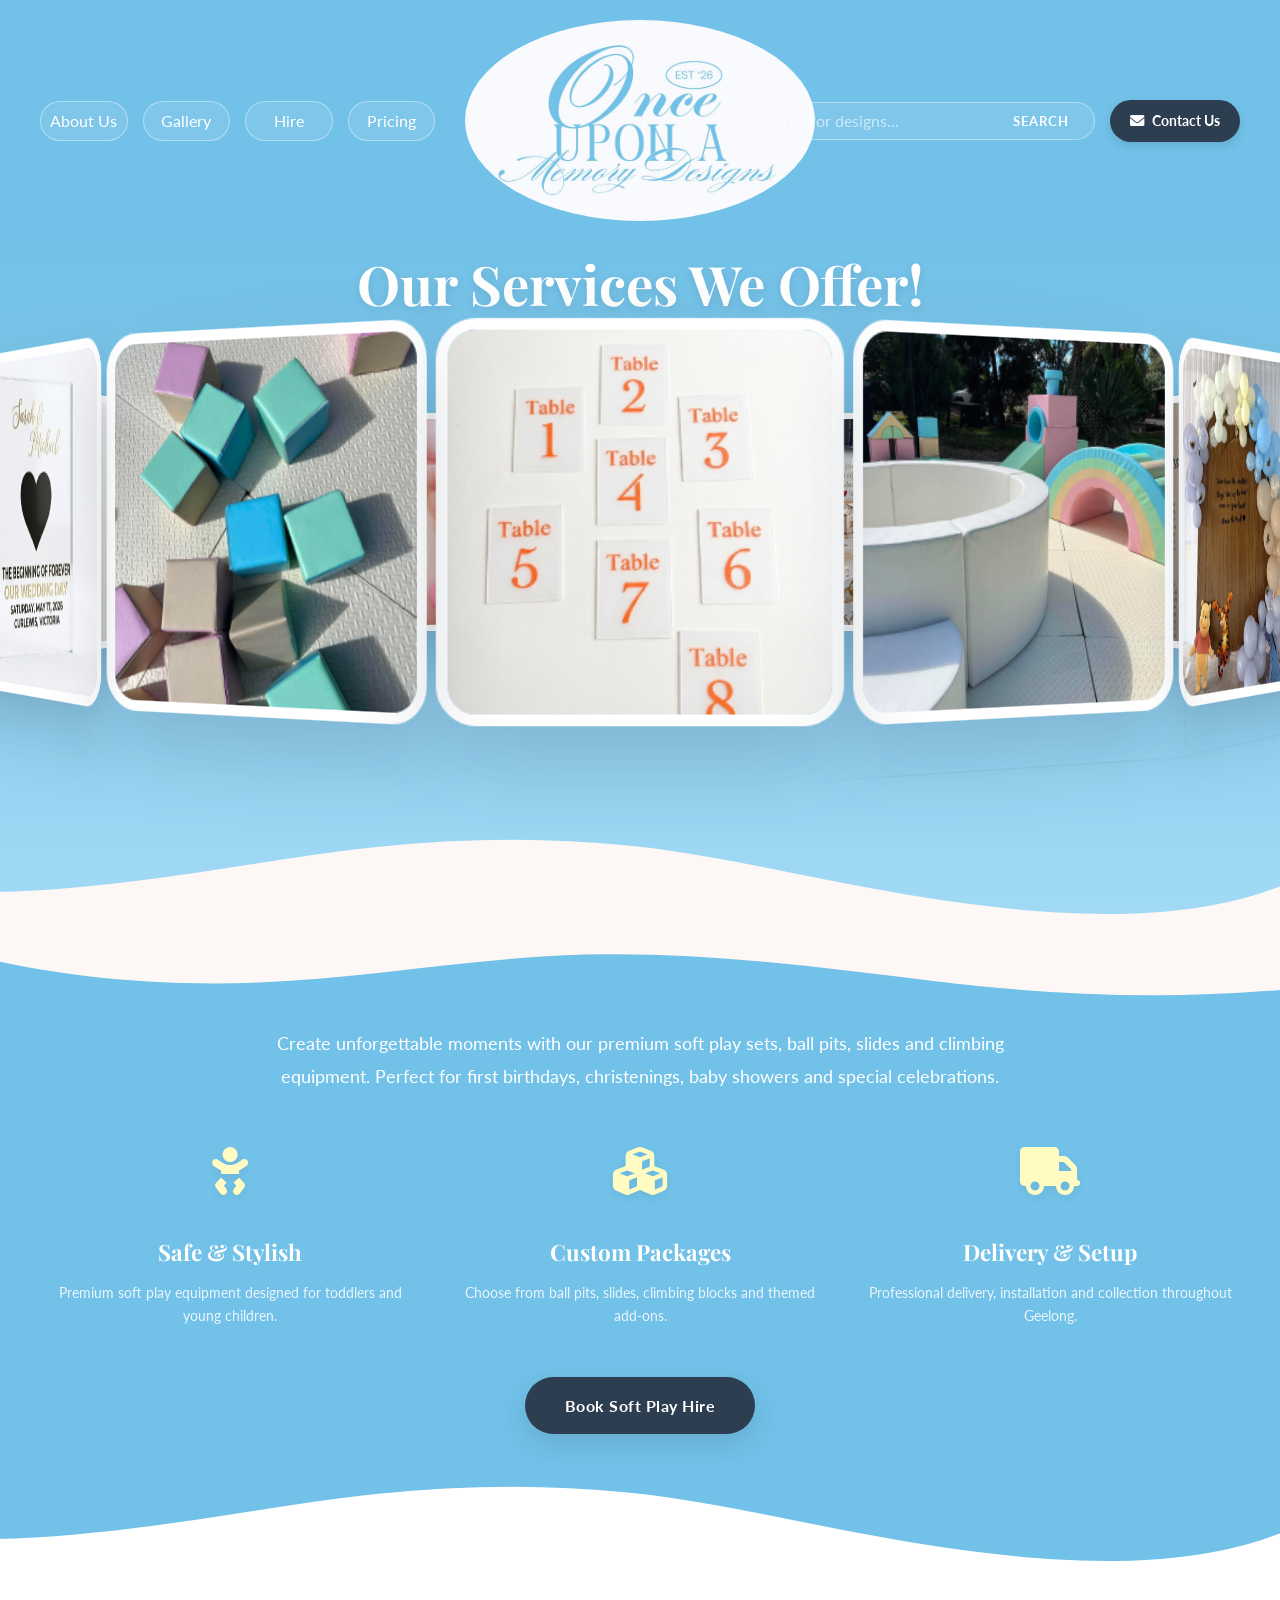
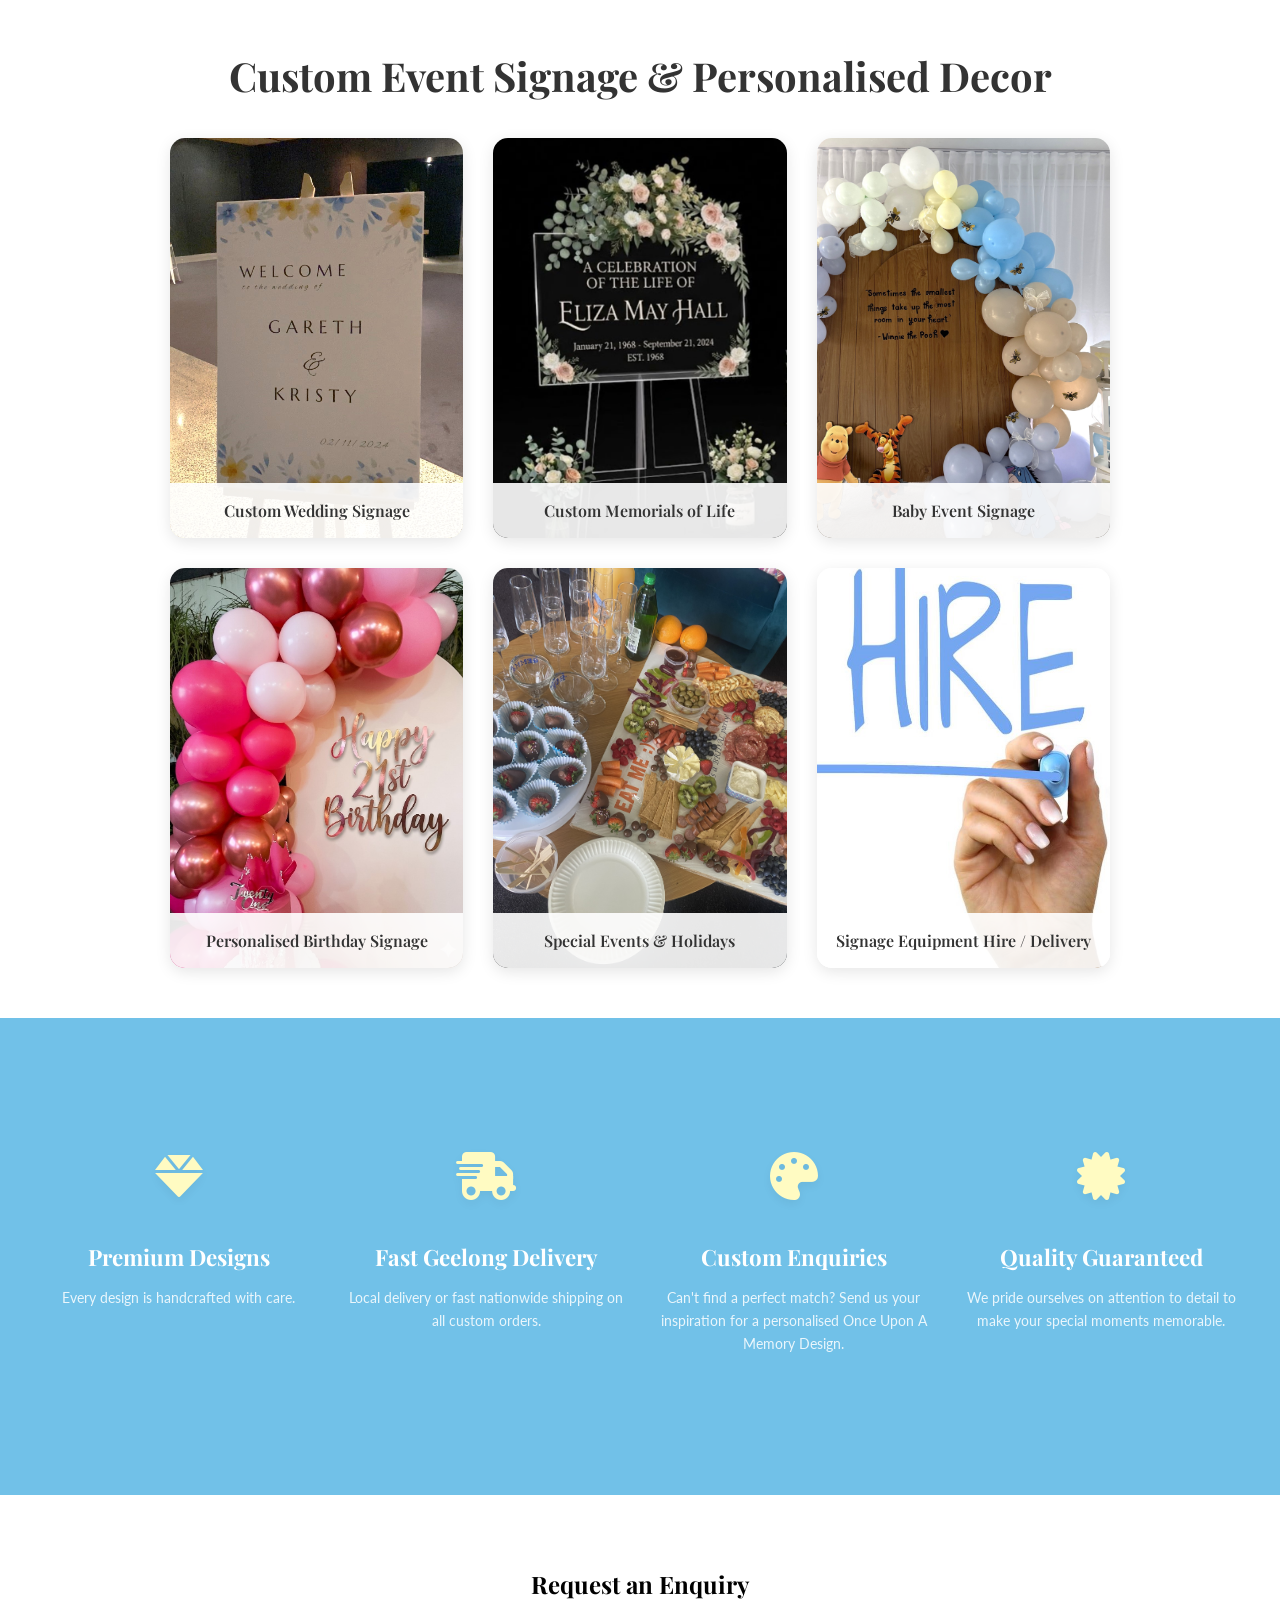
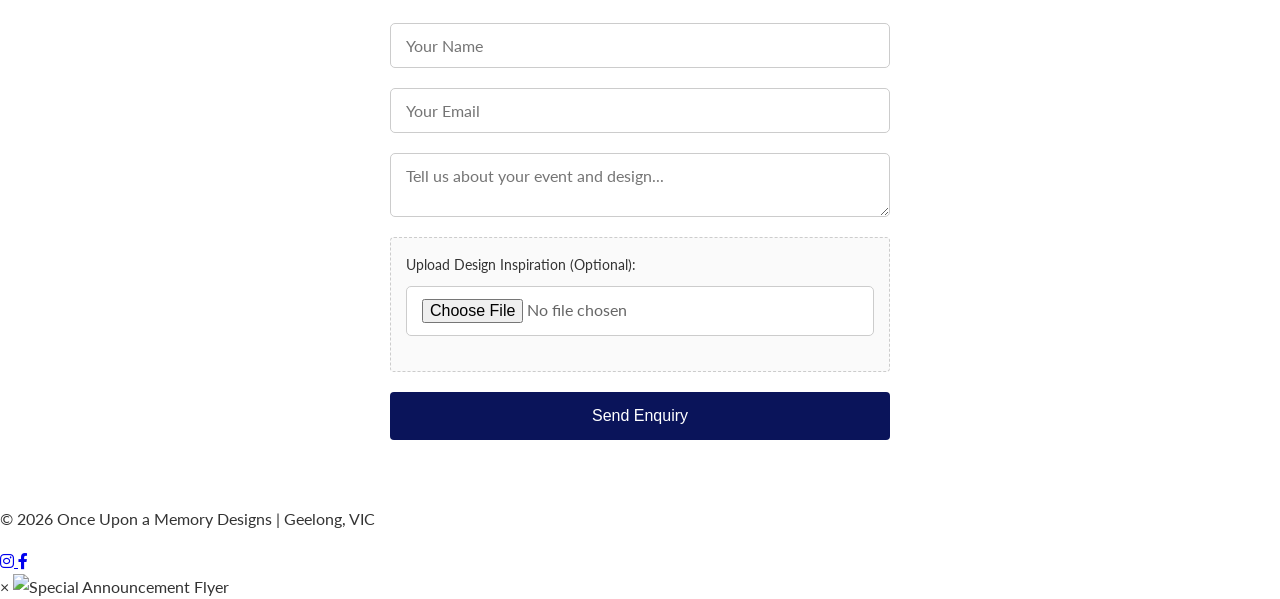
==== index.html @ 18d5c6a0 "Update index.html" ====
<!DOCTYPE html>
<html lang="en">
<head>
    <meta charset="UTF-8">
    <meta name="viewport" content="width=device-width, initial-scale=1.0">
    <title>Once Upon a Memory Designs | Custom Event Signage</title>
    <link rel="stylesheet" href="style.css">
    <meta name="p:domain_verify" content="e4e3352d1fe1b08e1a8dcbfb757ea3fe"/>
    <link rel="stylesheet" href="https://cdnjs.cloudflare.com/ajax/libs/font-awesome/6.0.0/css/all.min.css">
    <link href="https://fonts.googleapis.com/css2?family=Playfair+Display:ital,wght@0,400..900;1,400..900&family=Lato:wght@300;400;700&display=swap" rel="stylesheet">
</head>
<body>

    <header>
        <div class="header-container">
            <div class="header-left">
                <a href="aboutus.html" class="nav-btn">About Us</a>
                <a href="imagegallery.html" class="nav-btn">Gallery</a>
                <a href="hire.html" class="nav-btn">Hire</a>
                <a href="pricing.html" class="nav-btn">Pricing</a>
            </div>
            <div class="logo-container">
                <a href="index.html" class="logo-link">
                    <img src="./logo.jpeg" alt="Once Upon a Memory Designs Logo" class="logo">
                </a>
            </div>
            <div class="header-search">
                <div class="header-actions">
                    <form action="https://au.pinterest.com/onceuponamemorydesigns/" method="GET">
                        <input type="text" name="q" placeholder="Search for designs..." class="search-input" aria-label="Search site">
                        <button type="submit" class="search-button">Search</button>
                    </form>
                    <a href="#contact" class="contact-nav-btn" aria-label="Contact Us">
                        <i class="fa-solid fa-envelope"></i> Contact Us
                    </a>
                </div>
            </div>
        </div>
    </header>

    <section class="soft-play-showcase">
        <div class="soft-play-container">
            <div class="header-text-softplay">
                <h1>Our Services We Offer!</h1>
            </div>
        </div>
        <div class="carousel-wrapper">
            <div class="carousel">
                <span style="--i:1;"><img src="./softplay1.jpeg" alt="Setup 1"></span>
                <span style="--i:2;"><img src="./image4.jpg" alt="Setup 2"></span>
                <span style="--i:3;"><img src="./softplay2.jpeg" alt="Setup 3"></span>
                <span style="--i:4;"><img src="./image6.jpg" alt="Setup 4"></span>
                <span style="--i:5;"><img src="./softplay3.jpeg" alt="Setup 5"></span>
                <span style="--i:6;"><img src="./image9.png" alt="Setup 6"></span>
                <span style="--i:7;"><img src="./softplay7.jpeg" alt="Setup 7"></span>
                <span style="--i:8;"><img src="./image13.jpg" alt="Setup 8"></span>
                <span style="--i:9;"><img src="./softplay8.jpeg" alt="Setup 9"></span>
                <span style="--i:10;"><img src="./image16.png" alt="Setup 10"></span>
                <span style="--i:11;"><img src="./softplay6.jpeg" alt="Setup 11"></span>
                <span style="--i:12;"><img src="./image18.jpeg" alt="Setup 12"></span>
                <span style="--i:13;"><img src="./softplay9.jpeg" alt="Setup 13"></span>
                <span style="--i:14;"><img src="./image17.png" alt="Setup 14"></span>
            </div>
        </div>
        <div class="custom-shape-divider-bottom">
            <svg data-name="Layer 1" xmlns="http://www.w3.org/2000/svg" viewBox="0 0 1200 120" preserveAspectRatio="none">
                <path d="M0,0V46.29c47.79,22.2,103.59,32.17,158,28,70.36-5.37,136.33-33.31,206.8-37.5C438.64,32.43,512.34,53.67,583,72.05c69.27,18,138.3,24.88,209.4,13.08,36.15-6,69.85-17.84,104.45-29.34C989.49,25,1113-14.29,1200,42.4V0Z" class="shape-fill"></path>
            </svg>
        </div>
    </section>

    <section class="trust-features">
        <div class="custom-shape-divider-top">
            <svg data-name="Layer 1" xmlns="http://www.w3.org/2000/svg" viewBox="0 0 1200 120" preserveAspectRatio="none">
                <path d="M0,0V46.29c47.79,22.2,103.59,32.17,158,28,70.36-5.37,136.33-33.31,206.8-37.5C438.64,32.43,512.34,53.67,583,72.05c69.27,18,138.3,24.88,209.4,13.08,36.15-6,69.85-17.84,104.45-29.34C989.49,25,1113-14.29,1200,42.4V0Z" class="shape-fill"></path>
            </svg>
        </div>
        <p>
            Create unforgettable moments with our premium soft play sets, ball pits, slides and climbing equipment. Perfect for first birthdays, christenings, baby showers and special celebrations.
        </p>
        <div class="features-container">
            <div class="feature-item">
                <div class="feature-icon">
                    <i class="fa-solid fa-baby"></i>
                </div>
                <h3>Safe & Stylish</h3>
                <p>Premium soft play equipment designed for toddlers and young children.</p>
            </div>
            <div class="feature-item">
                <div class="feature-icon">
                    <i class="fa-solid fa-cubes"></i>
                </div>
                <h3>Custom Packages</h3>
                <p>Choose from ball pits, slides, climbing blocks and themed add-ons.</p>
            </div>
            <div class="feature-item">
                <div class="feature-icon">
                    <i class="fa-solid fa-truck"></i>
                </div>
                <h3>Delivery & Setup</h3>
                <p>Professional delivery, installation and collection throughout Geelong.</p>
            </div>
        </div>
        <div class="soft-play-cta">
            <a href="#contact" class="soft-play-btn">Book Soft Play Hire</a>
        </div>
        <div class="custom-shape-divider-bottom">
            <svg data-name="Layer 1" xmlns="http://www.w3.org/2000/svg" viewBox="0 0 1200 120" preserveAspectRatio="none">
                <path d="M0,0V46.29c47.79,22.2,103.59,32.17,158,28,70.36-5.37,136.33-33.31,206.8-37.5C438.64,32.43,512.34,53.67,583,72.05c69.27,18,138.3,24.88,209.4,13.08,36.15-6,69.85-17.84,104.45-29.34C989.49,25,1113-14.29,1200,42.4V0Z" class="shape-fill"></path>
            </svg>
        </div>
    </section>

    <section class="gallery">
        <div class="header-text">
            <h1>Custom Event Signage & Personalised Decor</h1>
        </div>
        <div class="grid">
            <div class="card">
                <div class="card-inner">
                    <div class="card-front">
                        <img src="./image5.jpg" alt="Custom Wedding Signage">
                        <p>Custom Wedding Signage</p>
                    </div>
                    <div class="card-back">
                        <h3>Custom Wedding Signage</h3>
                        <p>Beautifully crafted acrylic, fabric or timber signs for your special day.</p>
                        <a href="#contact"><button>Enquire Now</button></a>
                    </div>
                </div>
            </div>
            <div class="card">
                <div class="card-inner">
                    <div class="card-front">
                        <img src="./image2.jpg" alt="Custom Memorials of Life">
                        <p>Custom Memorials of Life</p>
                    </div>
                    <div class="card-back">
                        <h3>Custom Memorials of Life</h3>
                        <p>Personalised tributes to honor and celebrate a beautiful life.</p>
                        <a href="#contact"><button>Enquire Now</button></a>
                    </div>
                </div>
            </div>
            <div class="card">
                <div class="card-inner">
                    <div class="card-front">
                        <img src="./image4.jpg" alt="Baby Event Signage">
                        <p>Baby Event Signage</p>
                    </div>
                    <div class="card-back">
                        <h3>Baby Event Signage</h3>
                        <p>Introduce, celebrate or announce your baby with a custom Once Upon A Memory Design.</p>
                        <a href="#contact"><button>Enquire Now</button></a>
                    </div>
                </div>
            </div>
            <div class="card">
                <div class="card-inner">
                    <div class="card-front">
                        <img src="./image13.jpg" alt="Personalised Birthday Signage">
                        <p>Personalised Birthday Signage</p>
                    </div>
                    <div class="card-back">
                        <h3>Personalised Birthday Signage</h3>
                        <p>Celebrate another year of your loved one with our birthday range.</p>
                        <a href="#contact"><button>Enquire Now</button></a>
                    </div>
                </div>
            </div>
            <div class="card">
                <div class="card-inner">
                    <div class="card-front">
                        <img src="./image7.jpg" alt="Special Events & Holidays">
                        <p>Special Events & Holidays</p>
                    </div>
                    <div class="card-back">
                        <h3>Special Events & Holidays</h3>
                        <p>Smaller events like Christmas and Easter won't be missed. We design to ensure all events have a sweet touch of Once Upon A Memory Designs.</p>
                        <a href="#contact"><button>Enquire Now</button></a>
                    </div>
                </div>
            </div>
            <div class="card">
                <div class="card-inner">
                    <div class="card-front">
                        <img src="image3.jpg" alt="Signage Equipment Hire / Delivery">
                        <p>Signage Equipment Hire / Delivery</p>
                    </div>
                    <div class="card-back">
                        <h3>Signage Equipment Hire / Delivery</h3>
                        <p>Signage doesn't always have to be a keepsake, hire and return the equipment. Delivery options available.</p>
                        <a href="#contact"><button>Enquire Now</button></a>
                    </div>
                </div>
            </div>
        </div>
    </section>

    <section class="trust-features">
        <div class="features-container">
            <div class="feature-item">
                <div class="feature-icon">
                    <i class="fa-solid fa-gem"></i>
                </div>
                <h3>Premium Designs</h3>
                <p>Every design is handcrafted with care.</p>
            </div>
            <div class="feature-item">
                <div class="feature-icon">
                    <i class="fa-solid fa-shipping-fast"></i>
                </div>
                <h3>Fast Geelong Delivery</h3>
                <p>Local delivery or fast nationwide shipping on all custom orders.</p>
            </div>
            <div class="feature-item">
                <div class="feature-icon">
                    <i class="fa-solid fa-palette"></i>
                </div>
                <h3>Custom Enquiries</h3>
                <p>Can't find a perfect match? Send us your inspiration for a personalised Once Upon A Memory Design.</p>
            </div>
            <div class="feature-item">
                <div class="feature-icon">
                    <i class="fa-solid fa-certificate"></i>
                </div>
                <h3>Quality Guaranteed</h3>
                <p>We pride ourselves on attention to detail to make your special moments memorable.</p>
            </div>
        </div>
    </section>

    <section class="enquiry" id="contact">
        <h2>Request an Enquiry</h2>
        <form action="https://formspree.io/f/mgonbrgy" method="POST" enctype="multipart/form-data">
            <input type="text" name="name" placeholder="Your Name" required>
            <input type="email" name="email" placeholder="Your Email" required>
            <textarea name="message" placeholder="Tell us about your event and design... "></textarea>
            <div class="file-upload-wrapper">
                <label class="upload-label" for="event-inspiration">Upload Design Inspiration (Optional):</label>
                <input type="file" id="event-inspiration" name="attachment" class="file-input" accept="image/*,.pdf">
            </div>
            <button type="submit">Send Enquiry</button>
        </form>
    </section>

    <footer>
        <div class="footer-content">
            <p>&copy; 2026 Once Upon a Memory Designs | Geelong, VIC</p>
            <div class="social-links">
                <a href="https://www.instagram.com/onceuponamemorydesigns" target="_blank" class="social-btn instagram" aria-label="Instagram">
                    <i class="fa-brands fa-instagram"></i>
                </a>
                <a href="https://www.facebook.com/people/Once-Upon-A-Memory-Designs/61577818255636/" target="_blank" class="social-btn facebook" aria-label="Facebook">
                    <i class="fa-brands fa-facebook-f"></i>
                </a>
            </div>
        </div>
    </footer>

    <div id="flyerModal" class="modal-overlay">
        <div class="modal-content">
            <span class="close-modal-btn">&times;</span>
            <img src="./flyer.jpg" alt="Special Announcement Flyer" class="flyer-img">
        </div>
    </div>

    <script>
        window.addEventListener('DOMContentLoaded', () => {
            const modal = document.getElementById('flyerModal');
            const closeBtn = document.querySelector('.close-modal-btn');

            // Trigger the pop-up automatically 1.5 seconds after page load
            setTimeout(() => {
                modal.classList.add('show');
            }, 1500);

            // Close modal when clicking the close (X) button
            closeBtn.addEventListener('click', () => {
                modal.classList.remove('show');
            });

            // Close modal when clicking on the dark space outside the flyer content box
            modal.addEventListener('click', (e) => {
                if (e.target === modal) {
                    modal.classList.remove('show');
                }
            });
        });
    </script>

</body>
</html>
---- style.css ----
/* ====================================================== GLOBAL STYLES & RESET ====================================================== */
* {
  box-sizing: border-box;
}

body {
  font-family: 'Lato', sans-serif;
  margin: 0;
  color: #333;
  line-height: 1.6;
  background-color: #ffffff;
}

h1 {
  font-family: 'Playfair Display', serif;
  font-size: 2.5rem;
  margin: 0 0 10px 0;
}

/* ====================================================== HEADER STYLING ====================================================== */
header {
  background-color: #71c1e8;
  color: white;
  padding: 20px 0 10px 0;
  position: relative;
  z-index: 10;
}

.header-container {
  display: flex;
  align-items: center;
  max-width: 2000px;
  margin: 0 auto;
  width: 100%;
  padding: 0 40px;
}

/* Left & Right layout distribution */
.header-left, .header-search {
  flex: 1;
  display: flex;
  align-items: center;
  min-width: 0;
}

.header-left {
  justify-content: flex-start;
  gap: 15px;
}

.header-search {
  justify-content: flex-end;
}

/* Navigation Buttons */
.nav-btn {
  display: flex;
  align-items: center;
  justify-content: center;
  width: 160px;
  height: 40px;
  background-color: rgba(255, 255, 255, 0.1);
  color: white;
  text-decoration: none;
  border: 1px solid rgba(255, 255, 255, 0.4);
  border-radius: 20px;
  font-size: 1rem;
  white-space: nowrap;
  transition: all 0.3s ease;
}

.nav-btn:hover {
  background-color: rgba(255, 255, 255, 0.25);
  border-color: #ffffff;
}

/* Logo Setup */
.logo-container {
  flex: 0 0 auto;
  padding: 0 30px;
  text-align: center;
}

.logo-link {
  display: flex;
  justify-content: center;
  align-items: center;
  text-decoration: none;
  transition: opacity 0.3s ease;
}

.logo-link:hover {
  opacity: 0.85;
  cursor: pointer;
}

.logo {
  max-width: 350px;
  height: auto;
  border-radius: 50%;
  display: block;
}

/* Header Action Layout & Elements */
.header-actions {
  display: flex;
  align-items: center;
  gap: 15px;
}

.header-search form {
  display: flex;
  gap: 0;
  border: 1px solid rgba(255, 255, 255, 0.4);
  border-radius: 25px;
  overflow: hidden;
  background-color: rgba(255, 255, 255, 0.1);
}

.search-input {
  background-color: transparent;
  border: none;
  color: white;
  padding: 5px 20px;
  font-family: 'Lato', sans-serif;
  font-size: 1rem;
  width: 250px;
  outline: none;
}

.search-input::placeholder {
  color: rgba(255, 255, 255, 0.6);
}

.search-button {
  background-color: transparent;
  border: none;
  color: white;
  padding: 10px 25px;
  font-family: 'Lato', sans-serif;
  text-transform: uppercase;
  font-size: 0.8rem;
  letter-spacing: 1px;
  font-weight: 700;
  cursor: pointer;
  transition: background 0.3s;
}

.search-button:hover {
  background-color: rgba(255, 255, 255, 0.2);
}

/* Header Contact Badge Pill */
.contact-nav-btn {
  display: flex;
  align-items: center;
  justify-content: center;
  gap: 8px;
  height: 42px;
  padding: 0 20px;
  background-color: #2c3e50;
  color: white;
  text-decoration: none;
  border-radius: 25px;
  font-family: 'Lato', sans-serif;
  font-size: 0.9rem;
  font-weight: 700;
  white-space: nowrap;
  transition: all 0.3s ease;
  box-shadow: 0 4px 10px rgba(0, 0, 0, 0.1);
}

.contact-nav-btn:hover {
  background-color: #1f2d3a;
  transform: translateY(-1px);
}

/* ====================================================== WAVY DIVIDER GRAPHICS (SVG) ====================================================== */
.custom-shape-divider-bottom {
  position: absolute;
  bottom: 0;
  left: 0;
  width: 100%;
  overflow: hidden;
  line-height: 0;
  transform: rotate(180deg);
}

.custom-shape-divider-bottom svg {
  position: relative;
  display: block;
  width: calc(150% + 1.3px);
  height: 115px;
  transform: rotateY(180deg);
}

.custom-shape-divider-top {
  position: absolute;
  top: 0;
  left: 0;
  width: 100%;
  overflow: hidden;
  line-height: 0;
}

.custom-shape-divider-top svg {
  position: relative;
  display: block;
  width: calc(150% + 1.3px);
  height: 90px;
}

/* Dynamic color adjustments for custom SVGs */
.soft-play-showcase .custom-shape-divider-bottom .shape-fill {
  fill: #fdf8f5;
}

.custom-shape-divider-top .shape-fill {
  fill: #fdf8f5;
}

.trust-features .custom-shape-divider-bottom .shape-fill {
  fill: #ffffff;
}

/* ====================================================== SOFT PLAY SHOWCASE & 3D DIAL ====================================================== */
.soft-play-showcase {
  background: linear-gradient(180deg, #71c1e8 0%, #a2daf5 100%);
  padding: 20px 20px 140px;
  text-align: center;
  overflow: hidden;
  position: relative;
}

.soft-play-container {
  max-width: 1400px;
  margin: 0 auto;
}

.header-text-softplay {
  max-width: 1000px;
  margin: 0 auto 20px;
  padding: 0 20px;
  text-align: center;
}

.header-text-softplay h1 {
  font-family: 'Playfair Display', serif;
  font-size: 3.4rem;
  color: #ffffff;
  text-shadow: 0 2px 10px rgba(0,0,0,0.1);
  line-height: 1.2;
  margin: 0;
}

/* Carousel wrapper framework */
.carousel-wrapper {
  display: flex;
  justify-content: center;
  align-items: center;
  height: 450px;
  perspective: 2000px;
  margin-top: -40px;
  margin-bottom: 40px;
  position: relative;
}

.carousel {
  position: relative;
  width: 280px;
  height: 280px;
  transform-style: preserve-3d;
  animation: rotate360 35s linear infinite;
}

.carousel span {
  position: absolute;
  inset: 0;
  transform: rotateY(calc(var(--i) * 25.714deg)) translateZ(628px);
}

.carousel:hover {
  animation-play-state: paused;
}

.carousel span img {
  width: 100%;
  height: 100%;
  object-fit: cover;
  border-radius: 28px;
  border: 8px solid #ffffff;
  box-shadow: 0 25px 60px rgba(44, 62, 80, 0.20);
  transition: transform 0.4s ease, box-shadow 0.4s ease;
}

.carousel span img:hover {
  transform: scale(1.05);
  box-shadow: 0 30px 70px rgba(44, 62, 80, 0.28);
}

@keyframes rotate360 {
  from {
    transform: rotateX(-8deg) rotateY(0deg);
  }
  to {
    transform: rotateX(-8deg) rotateY(360deg);
  }
}

/* ====================================================== TRUST FEATURES SECTION ====================================================== */
.trust-features {
  background-color: #71c1e8;
  color: white;
  padding: 100px 20px 140px;
  text-align: center;
  position: relative;
  overflow: hidden;
}

.trust-features > p {
  font-family: 'Lato', sans-serif;
  font-size: 1.15rem;
  color: #ffffff;
  max-width: 850px;
  margin: 0 auto 40px auto;
  line-height: 1.8;
  padding: 0 20px;
  position: relative;
  z-index: 2;
}

.features-container {
  max-width: 1200px;
  margin: 0 auto;
  display: grid;
  grid-template-columns: repeat(auto-fit, minmax(250px, 1fr));
  gap: 30px;
  width: 100%;
  margin-top: 20px;
}

.feature-item {
  display: flex;
  flex-direction: column;
  align-items: center;
}

.feature-icon {
  font-size: 3rem;
  color: #fffbc2;
  margin-bottom: 25px;
  text-shadow: 0 4px 10px rgba(0, 0, 0, 0.05);
  transition: transform 0.3s ease;
}

.feature-item:hover .feature-icon {
  transform: translateY(-5px);
}

.feature-item h3 {
  font-family: 'Playfair Display', serif;
  font-size: 1.4rem;
  font-weight: 700;
  margin: 0 0 10px 0;
}

.feature-item p {
  font-family: 'Lato', sans-serif;
  font-size: 0.9rem;
  color: rgba(255, 255, 255, 0.85);
  line-height: 1.6;
  margin: 0;
}

/* CTA Elements */
.soft-play-cta {
  margin-top: 50px;
  position: relative;
  z-index: 5;
}

.soft-play-btn {
  display: inline-block;
  background-color: #2c3e50;
  color: #ffffff;
  padding: 16px 40px;
  border-radius: 50px;
  text-decoration: none;
  font-family: 'Lato', sans-serif;
  font-weight: 700;
  letter-spacing: 0.5px;
  transition: all 0.3s ease;
  box-shadow: 0 10px 25px rgba(44, 62, 80, 0.15);
}

.soft-play-btn:hover {
  background-color: #1f2d3a;
  transform: translateY(-3px);
  box-shadow: 0 15px 30px rgba(44, 62, 80, 0.22);
}

/* ====================================================== GALLERY & 3D FLIPPING PRODUCT CARDS ====================================================== */
.gallery {
  padding: 50px 10px;
  max-width: 2000px;
  margin: 0 auto;
  width: 75%;
}

.header-text {
  padding: 20px;
  flex-grow: 1;
  text-align: center;
}

.gallery h2 {
  text-align: center;
  font-family: 'Playfair Display', serif;
  color: #333;
  margin-bottom: 30px;
}

.grid {
  display: grid;
  grid-template-columns: repeat(3, 1fr);
  gap: 30px;
  justify-content: center;
  margin: 0 auto;
  max-width: 1200px;
  width: 100%;
}

/* 3D Card Engine Container */
.card {
  background-color: transparent;
  width: 100%;
  height: 400px;
  perspective: 1000px;
  border: none;
}

.card-inner {
  position: relative;
  width: 100%;
  height: 100%;
  text-align: center;
  transition: transform 0.8s cubic-bezier(0.4, 0, 0.2, 1);
  transform-style: preserve-3d;
}

.card:hover .card-inner {
  transform: rotateY(180deg);
}

.card-front, .card-back {
  position: absolute;
  width: 100%;
  height: 100%;
  -webkit-backface-visibility: hidden;
  backface-visibility: hidden;
  border-radius: 15px;
  overflow: hidden;
  box-shadow: 0 4px 15px rgba(0,0,0,0.1);
}

/* Front Card Layout */
.card-front {
  background-color: #fff;
}

.card-front img {
  width: 100%;
  height: 100%;
  aspect-ratio: 1 / 1;
  object-fit: cover;
}

.card-front p {
  position: absolute;
  bottom: 0;
  width: 100%;
  background: rgba(255, 255, 255, 0.9);
  margin: 0;
  padding: 15px 0;
  font-family: 'Playfair Display', serif;
  font-weight: 600;
}

/* Back Card Layout */
.card-back {
  background-color: #fdf8f5;
  color: #2c3e50;
  transform: rotateY(180deg);
  display: flex;
  flex-direction: column;
  justify-content: center;
  align-items: center;
  padding: 20px;
  border: 1px solid #eee;
}

.card-back h3 {
  font-family: 'Playfair Display', serif;
  margin-bottom: 10px;
}

.card-back button {
  background-color: #2c3e50;
  color: white;
  border: none;
  padding: 10px 20px;
  border-radius: 50px;
  margin-top: 15px;
  cursor: pointer;
  font-family: 'Lato', sans-serif;
  transition: background 0.3s;
}

.card-back button:hover {
  background-color: #71c1e8;
}

/* ====================================================== ENQUIRY CONTACT FORM ====================================================== */
.enquiry {
  background: #FFF;
  color: black;
  padding: 50px 20px;
  text-align: center;
}

.enquiry h2 {
  color: #000;
  font-family: 'Playfair Display', serif;
}

.enquiry form {
  max-width: 500px;
  margin: auto;
  display: flex;
  flex-direction: column;
}

.enquiry input, .enquiry textarea {
  width: 100%;
  padding: 12px 15px;
  margin-bottom: 20px;
  border: 1px solid #ccc;
  border-radius: 5px;
  background-color: #fff;
  font-family: 'Lato', sans-serif;
  font-size: 1rem;
  box-sizing: border-box;
  transition: border-color 0.3s ease, box-shadow 0.3s ease;
}

.enquiry input:focus, .enquiry textarea:focus {
  outline: none;
  border-color: #0A145A;
  box-shadow: 0 0 5px rgba(10, 20, 90, 0.2);
}

.enquiry button {
  background: #0A145A;
  color: white;
  border: none;
  padding: 15px;
  cursor: pointer;
  font-size: 1rem;
  border-radius: 4px;
  transition: background-color 0.3s;
}

.enquiry button:hover {
  background: #71c1e8;
}

/* File Attachment Framework */
.file-upload-wrapper {
  margin-bottom: 20px;
  text-align: left;
  background: rgba(0, 0, 0, 0.02);
  padding: 15px;
  border: 1px dashed #ccc;
  border-radius: 4px;
}

.upload-label {
  display: block;
  color: #333;
  font-family: 'Lato', sans-serif;
  margin-bottom: 10px;
  cursor: pointer;
  font-size: 0.9rem;
}

.file-input {
  color: #666;
  font-size: 0.8rem;
  width: 10
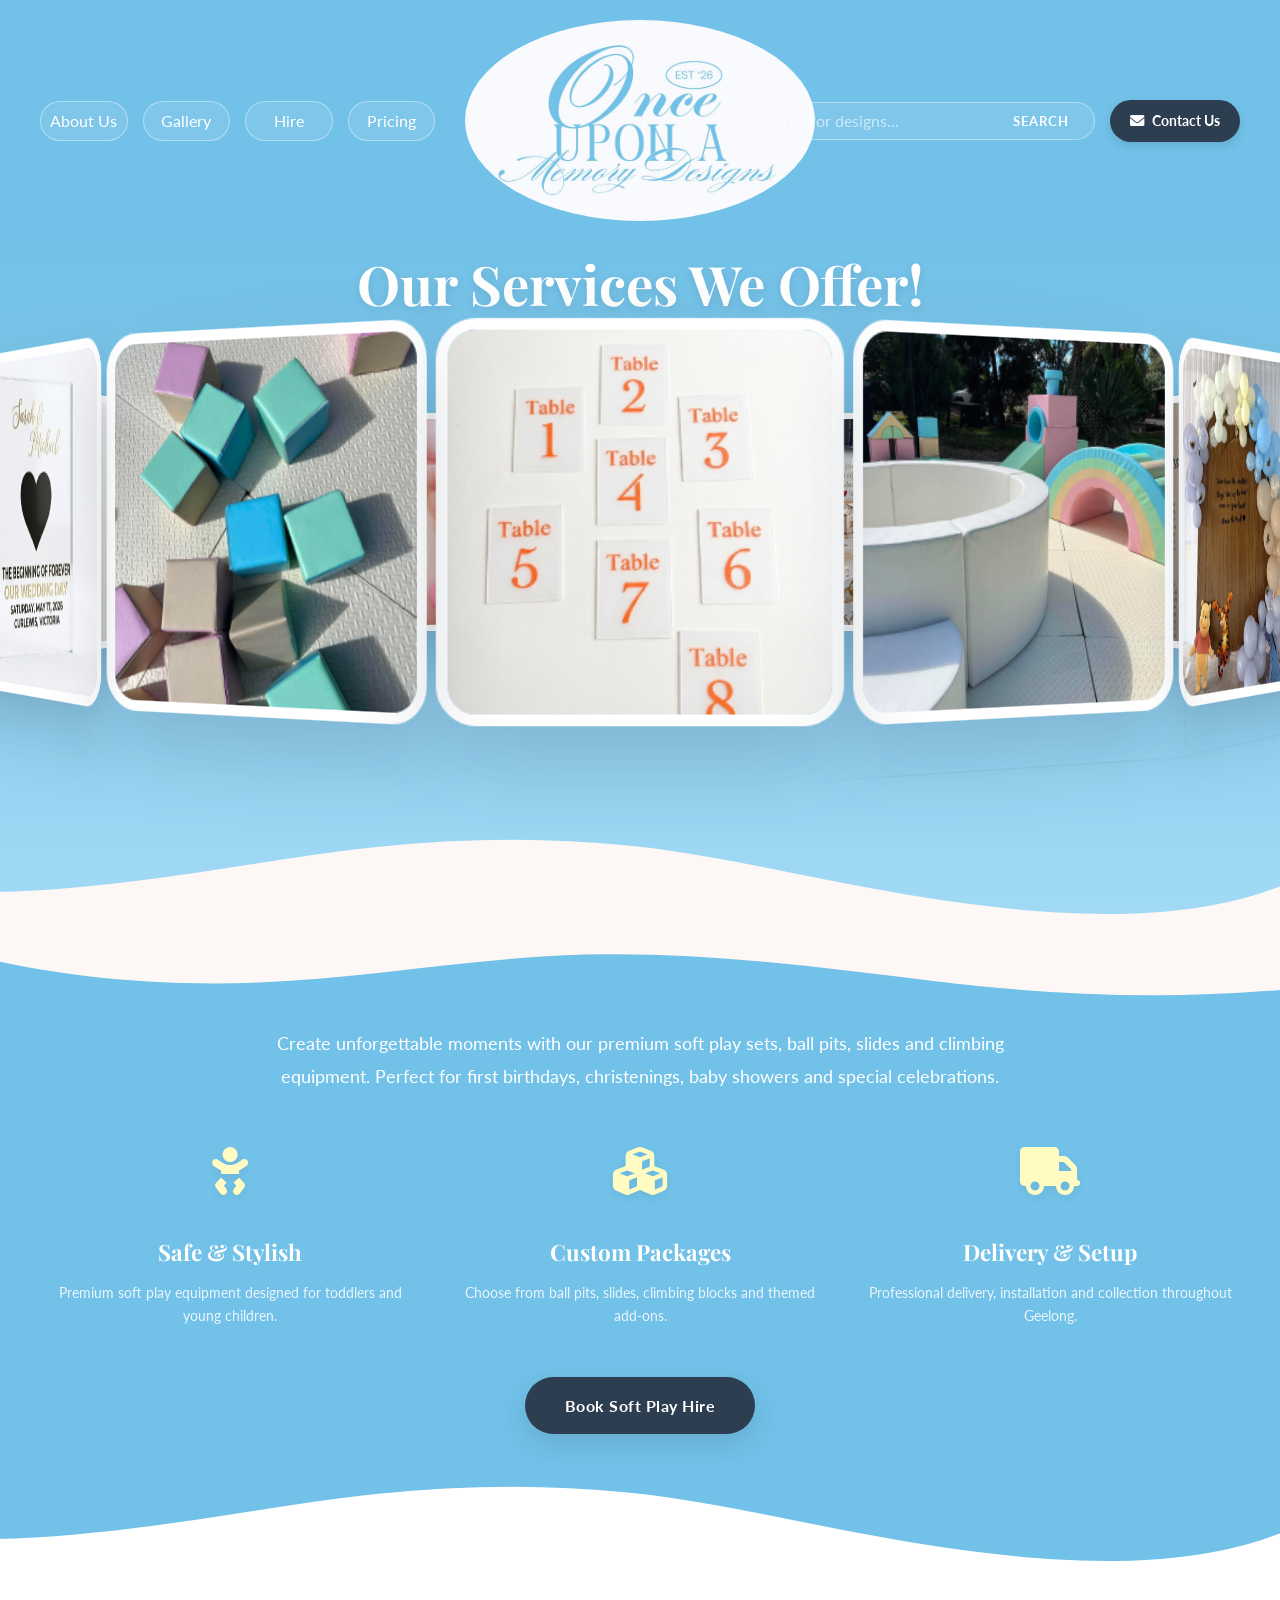
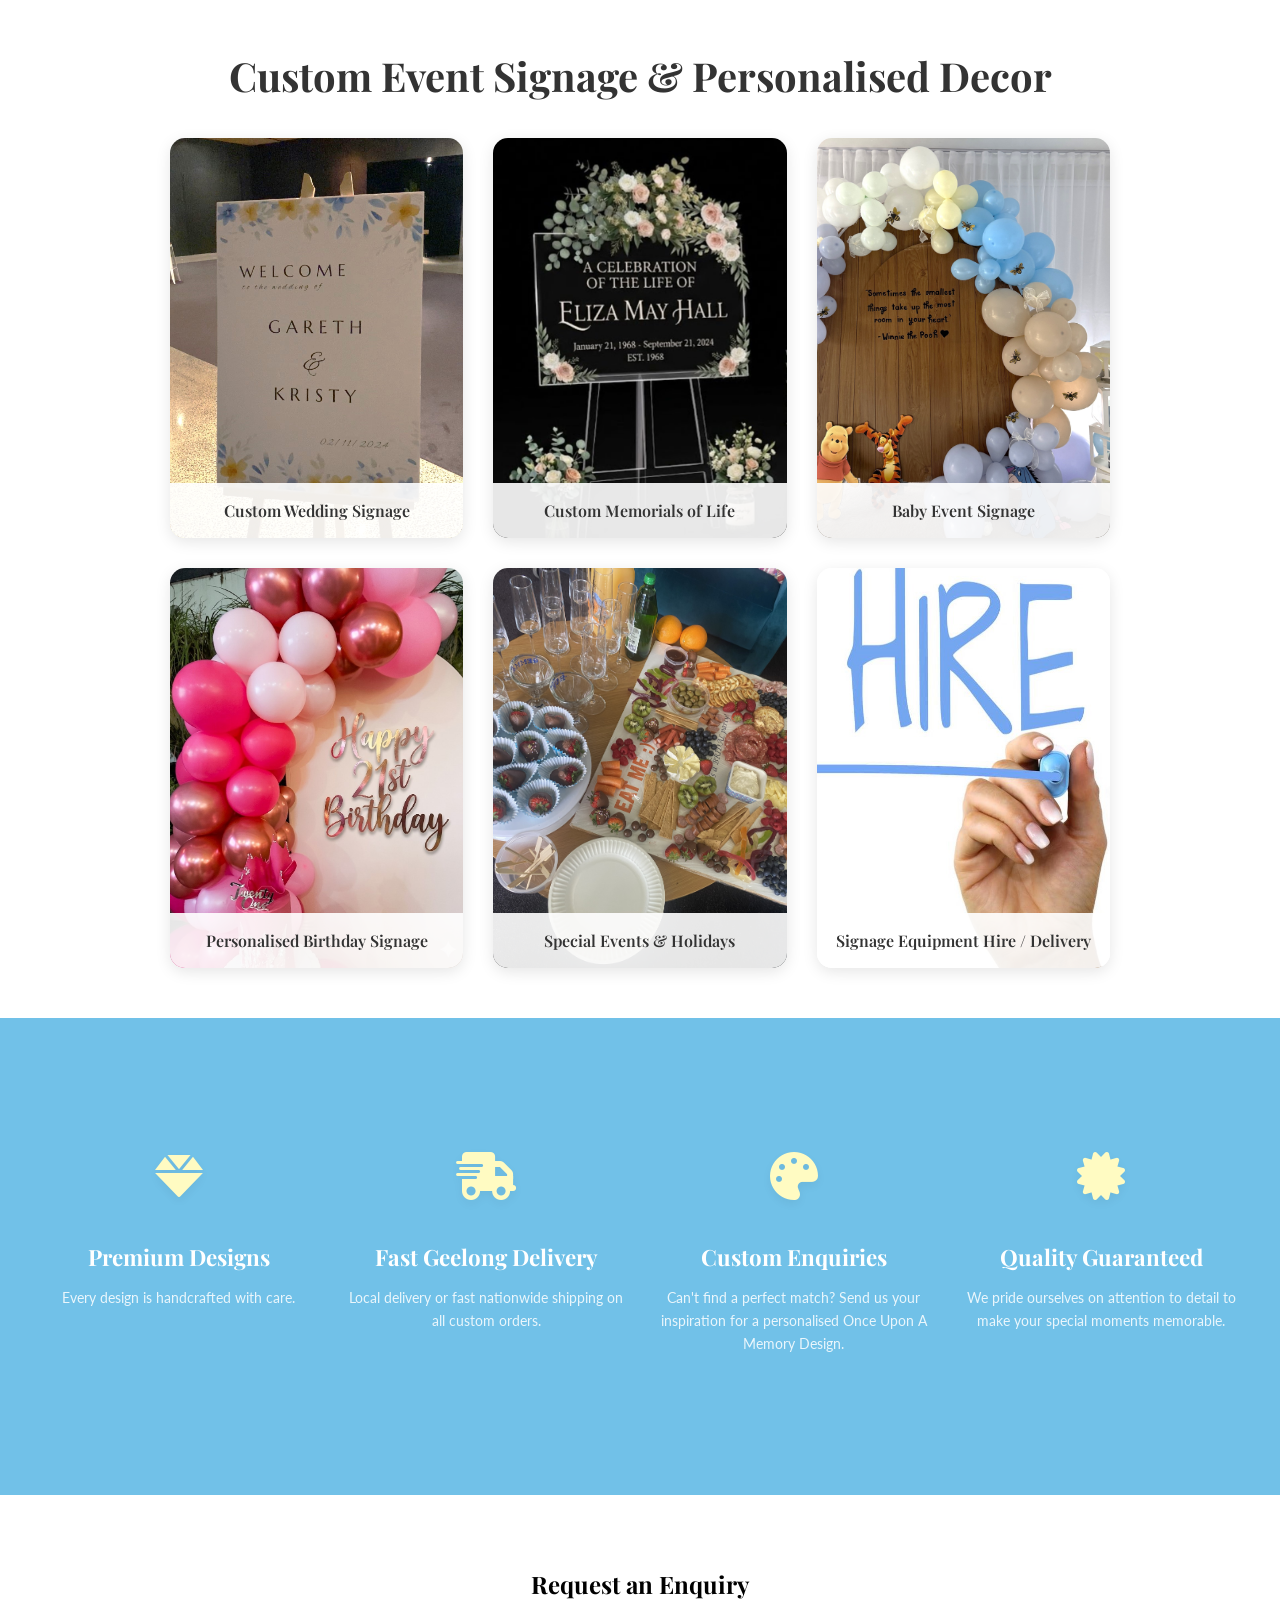
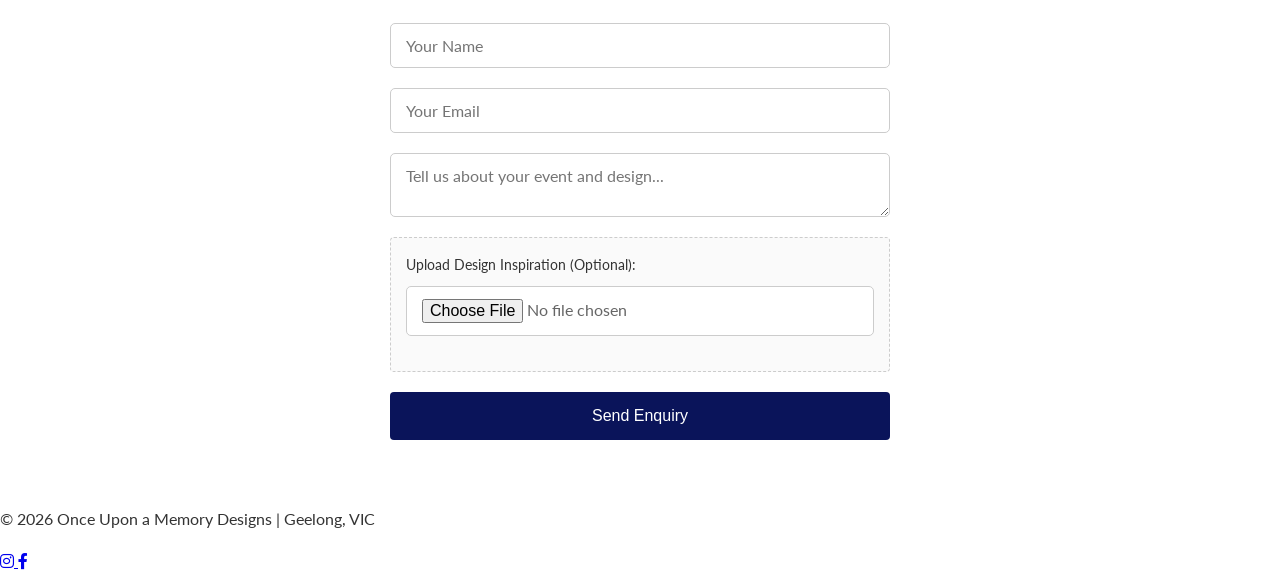
==== commit a740f820: "Update index.html" ====
--- a/index.html
+++ b/index.html
@@ -1,5 +1,6 @@
 <!DOCTYPE html>
 <html lang="en">
+    
 <head>
     <meta charset="UTF-8">
     <meta name="viewport" content="width=device-width, initial-scale=1.0">
@@ -10,7 +11,7 @@
     <link href="https://fonts.googleapis.com/css2?family=Playfair+Display:ital,wght@0,400..900;1,400..900&family=Lato:wght@300;400;700&display=swap" rel="stylesheet">
 </head>
 <body>
-
+    
     <header>
         <div class="header-container">
             <div class="header-left">
@@ -19,11 +20,13 @@
                 <a href="hire.html" class="nav-btn">Hire</a>
                 <a href="pricing.html" class="nav-btn">Pricing</a>
             </div>
+
             <div class="logo-container">
                 <a href="index.html" class="logo-link">
                     <img src="./logo.jpeg" alt="Once Upon a Memory Designs Logo" class="logo">
                 </a>
             </div>
+
             <div class="header-search">
                 <div class="header-actions">
                     <form action="https://au.pinterest.com/onceuponamemorydesigns/" method="GET">
@@ -44,6 +47,7 @@
                 <h1>Our Services We Offer!</h1>
             </div>
         </div>
+
         <div class="carousel-wrapper">
             <div class="carousel">
                 <span style="--i:1;"><img src="./softplay1.jpeg" alt="Setup 1"></span>
@@ -62,12 +66,13 @@
                 <span style="--i:14;"><img src="./image17.png" alt="Setup 14"></span>
             </div>
         </div>
+
         <div class="custom-shape-divider-bottom">
             <svg data-name="Layer 1" xmlns="http://www.w3.org/2000/svg" viewBox="0 0 1200 120" preserveAspectRatio="none">
                 <path d="M0,0V46.29c47.79,22.2,103.59,32.17,158,28,70.36-5.37,136.33-33.31,206.8-37.5C438.64,32.43,512.34,53.67,583,72.05c69.27,18,138.3,24.88,209.4,13.08,36.15-6,69.85-17.84,104.45-29.34C989.49,25,1113-14.29,1200,42.4V0Z" class="shape-fill"></path>
             </svg>
         </div>
-    </section>
+    </section> 
 
     <section class="trust-features">
         <div class="custom-shape-divider-top">
@@ -75,9 +80,13 @@
                 <path d="M0,0V46.29c47.79,22.2,103.59,32.17,158,28,70.36-5.37,136.33-33.31,206.8-37.5C438.64,32.43,512.34,53.67,583,72.05c69.27,18,138.3,24.88,209.4,13.08,36.15-6,69.85-17.84,104.45-29.34C989.49,25,1113-14.29,1200,42.4V0Z" class="shape-fill"></path>
             </svg>
         </div>
+
         <p>
-            Create unforgettable moments with our premium soft play sets, ball pits, slides and climbing equipment. Perfect for first birthdays, christenings, baby showers and special celebrations.
+            Create unforgettable moments with our premium soft play sets,
+            ball pits, slides and climbing equipment. Perfect for first
+            birthdays, christenings, baby showers and special celebrations.
         </p>
+
         <div class="features-container">
             <div class="feature-item">
                 <div class="feature-icon">
@@ -86,6 +95,7 @@
                 <h3>Safe & Stylish</h3>
                 <p>Premium soft play equipment designed for toddlers and young children.</p>
             </div>
+
             <div class="feature-item">
                 <div class="feature-icon">
                     <i class="fa-solid fa-cubes"></i>
@@ -93,6 +103,7 @@
                 <h3>Custom Packages</h3>
                 <p>Choose from ball pits, slides, climbing blocks and themed add-ons.</p>
             </div>
+
             <div class="feature-item">
                 <div class="feature-icon">
                     <i class="fa-solid fa-truck"></i>
@@ -101,9 +112,11 @@
                 <p>Professional delivery, installation and collection throughout Geelong.</p>
             </div>
         </div>
+
         <div class="soft-play-cta">
             <a href="#contact" class="soft-play-btn">Book Soft Play Hire</a>
         </div>
+
         <div class="custom-shape-divider-bottom">
             <svg data-name="Layer 1" xmlns="http://www.w3.org/2000/svg" viewBox="0 0 1200 120" preserveAspectRatio="none">
                 <path d="M0,0V46.29c47.79,22.2,103.59,32.17,158,28,70.36-5.37,136.33-33.31,206.8-37.5C438.64,32.43,512.34,53.67,583,72.05c69.27,18,138.3,24.88,209.4,13.08,36.15-6,69.85-17.84,104.45-29.34C989.49,25,1113-14.29,1200,42.4V0Z" class="shape-fill"></path>
@@ -116,6 +129,7 @@
             <h1>Custom Event Signage & Personalised Decor</h1>
         </div>
         <div class="grid">
+                
             <div class="card">
                 <div class="card-inner">
                     <div class="card-front">
@@ -129,6 +143,7 @@
                     </div>
                 </div>
             </div>
+
             <div class="card">
                 <div class="card-inner">
                     <div class="card-front">
@@ -142,6 +157,7 @@
                     </div>
                 </div>
             </div>
+            
             <div class="card">
                 <div class="card-inner">
                     <div class="card-front">
@@ -155,6 +171,7 @@
                     </div>
                 </div>
             </div>
+
             <div class="card">
                 <div class="card-inner">
                     <div class="card-front">
@@ -168,6 +185,7 @@
                     </div>
                 </div>
             </div>
+
             <div class="card">
                 <div class="card-inner">
                     <div class="card-front">
@@ -181,6 +199,7 @@
                     </div>
                 </div>
             </div>
+            
             <div class="card">
                 <div class="card-inner">
                     <div class="card-front">
@@ -194,8 +213,9 @@
                     </div>
                 </div>
             </div>
-        </div>
-    </section>
+
+        </div>
+    </section> 
 
     <section class="trust-features">
         <div class="features-container">
@@ -206,6 +226,7 @@
                 <h3>Premium Designs</h3>
                 <p>Every design is handcrafted with care.</p>
             </div>
+
             <div class="feature-item">
                 <div class="feature-icon">
                     <i class="fa-solid fa-shipping-fast"></i>
@@ -213,6 +234,7 @@
                 <h3>Fast Geelong Delivery</h3>
                 <p>Local delivery or fast nationwide shipping on all custom orders.</p>
             </div>
+
             <div class="feature-item">
                 <div class="feature-icon">
                     <i class="fa-solid fa-palette"></i>
@@ -220,6 +242,7 @@
                 <h3>Custom Enquiries</h3>
                 <p>Can't find a perfect match? Send us your inspiration for a personalised Once Upon A Memory Design.</p>
             </div>
+
             <div class="feature-item">
                 <div class="feature-icon">
                     <i class="fa-solid fa-certificate"></i>
@@ -236,10 +259,12 @@
             <input type="text" name="name" placeholder="Your Name" required>
             <input type="email" name="email" placeholder="Your Email" required>
             <textarea name="message" placeholder="Tell us about your event and design... "></textarea>
+            
             <div class="file-upload-wrapper">
                 <label class="upload-label" for="event-inspiration">Upload Design Inspiration (Optional):</label>
                 <input type="file" id="event-inspiration" name="attachment" class="file-input" accept="image/*,.pdf">
             </div>
+
             <button type="submit">Send Enquiry</button>
         </form>
     </section>
@@ -247,10 +272,12 @@
     <footer>
         <div class="footer-content">
             <p>&copy; 2026 Once Upon a Memory Designs | Geelong, VIC</p>
+            
             <div class="social-links">
                 <a href="https://www.instagram.com/onceuponamemorydesigns" target="_blank" class="social-btn instagram" aria-label="Instagram">
                     <i class="fa-brands fa-instagram"></i>
                 </a>
+                
                 <a href="https://www.facebook.com/people/Once-Upon-A-Memory-Designs/61577818255636/" target="_blank" class="social-btn facebook" aria-label="Facebook">
                     <i class="fa-brands fa-facebook-f"></i>
                 </a>
@@ -258,36 +285,5 @@
         </div>
     </footer>
 
-    <div id="flyerModal" class="modal-overlay">
-        <div class="modal-content">
-            <span class="close-modal-btn">&times;</span>
-            <img src="./flyer.jpg" alt="Special Announcement Flyer" class="flyer-img">
-        </div>
-    </div>
-
-    <script>
-        window.addEventListener('DOMContentLoaded', () => {
-            const modal = document.getElementById('flyerModal');
-            const closeBtn = document.querySelector('.close-modal-btn');
-
-            // Trigger the pop-up automatically 1.5 seconds after page load
-            setTimeout(() => {
-                modal.classList.add('show');
-            }, 1500);
-
-            // Close modal when clicking the close (X) button
-            closeBtn.addEventListener('click', () => {
-                modal.classList.remove('show');
-            });
-
-            // Close modal when clicking on the dark space outside the flyer content box
-            modal.addEventListener('click', (e) => {
-                if (e.target === modal) {
-                    modal.classList.remove('show');
-                }
-            });
-        });
-    </script>
-
 </body>
 </html>
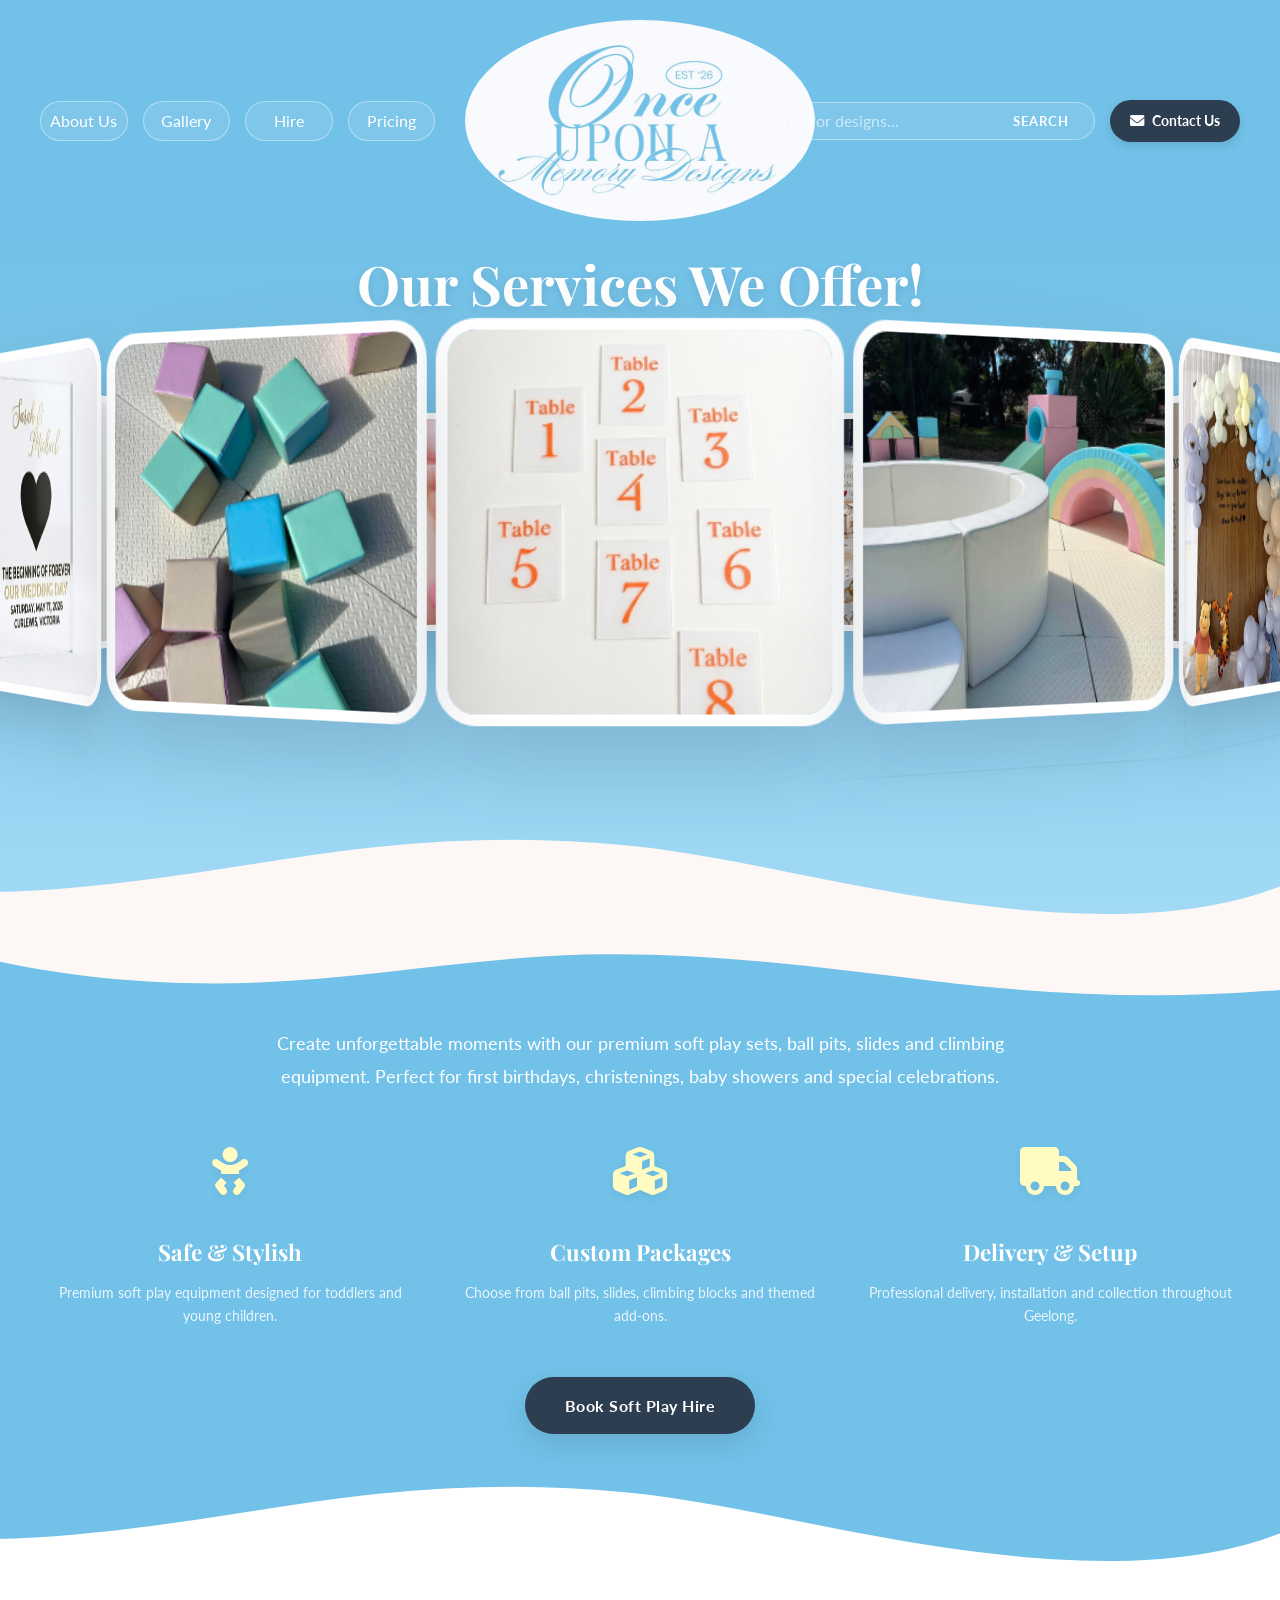
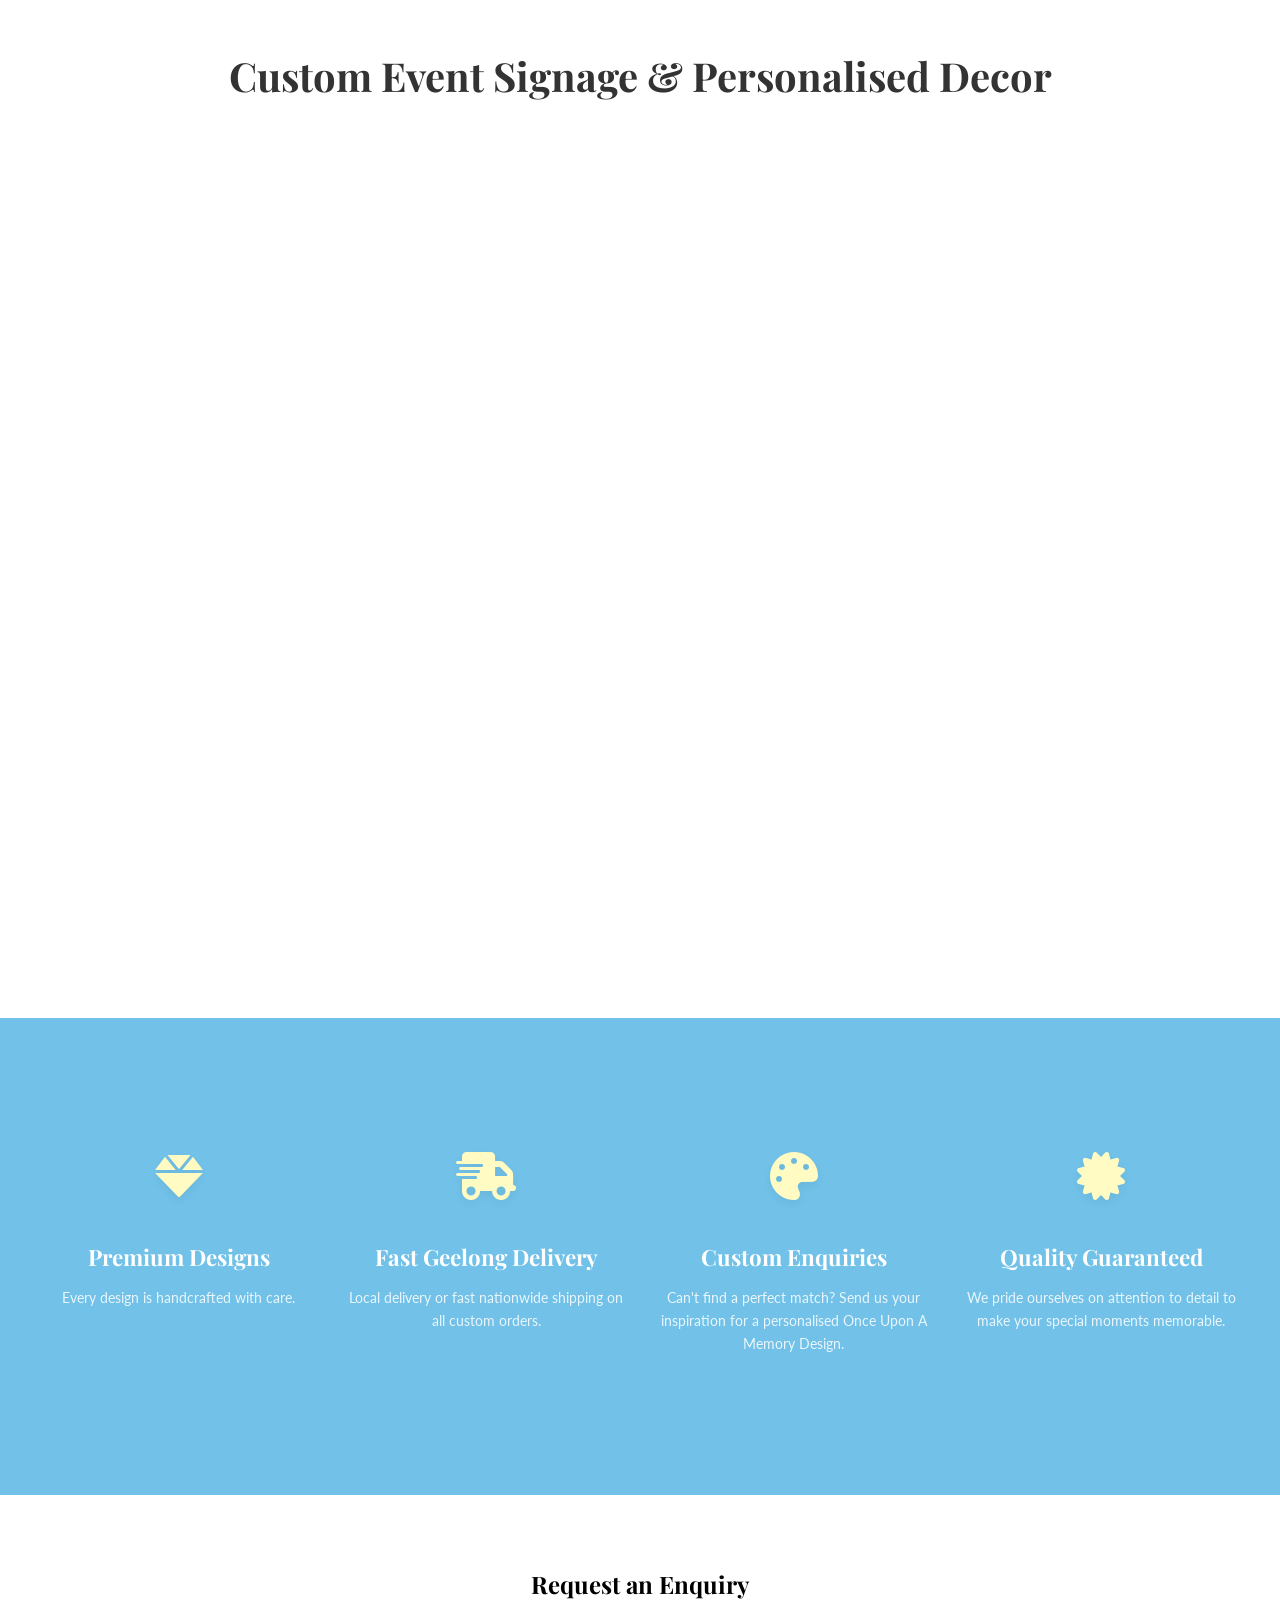
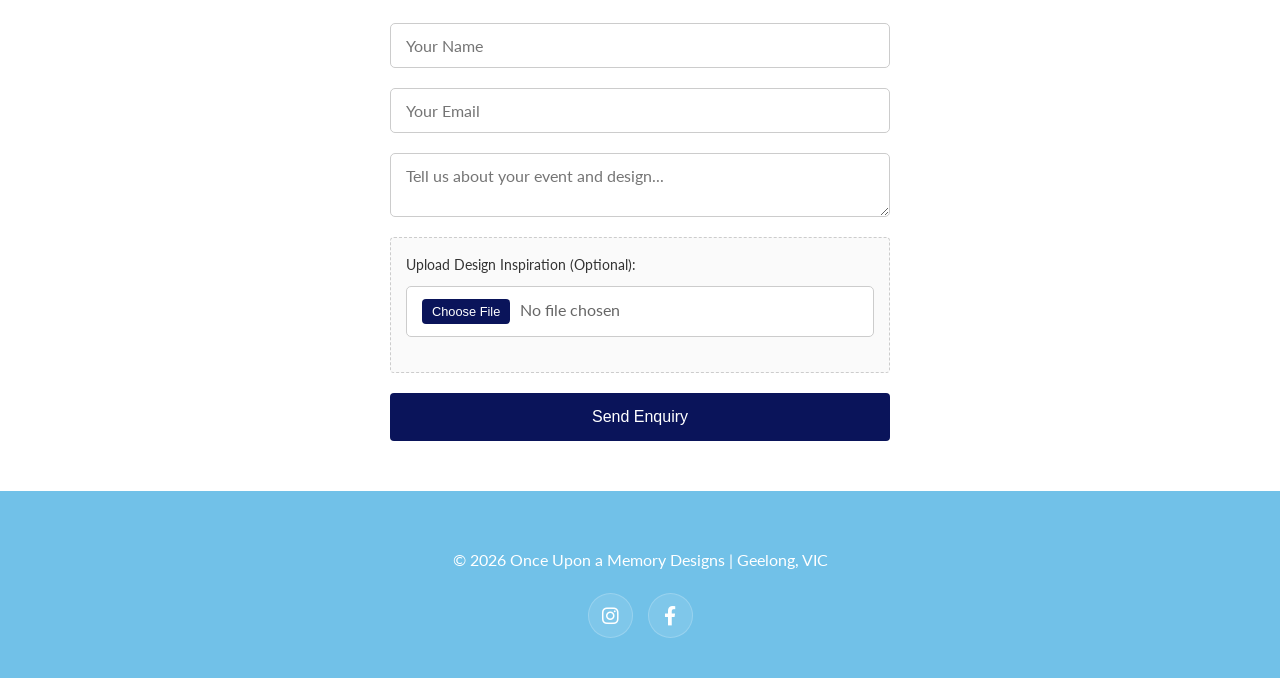
==== commit c637846c: "Update index.html" ====
--- a/index.html
+++ b/index.html
@@ -147,7 +147,7 @@
             <div class="card">
                 <div class="card-inner">
                     <div class="card-front">
-                        <img src="./image2.jpg" alt="Custom Memorials of Life">
+                        <img src="./image2.png" alt="Custom Memorials of Life">
                         <p>Custom Memorials of Life</p>
                     </div>
                     <div class="card-back">
--- a/style.css
+++ b/style.css
@@ -1,599 +1,923 @@
-/* ====================================================== GLOBAL STYLES & RESET ====================================================== */
+/* ======================================================
+   GLOBAL STYLES & RESET
+====================================================== */
 * {
-  box-sizing: border-box;
-}
-
-body {
-  font-family: 'Lato', sans-serif;
-  margin: 0;
-  color: #333;
-  line-height: 1.6;
-  background-color: #ffffff;
-}
-
-h1 {
-  font-family: 'Playfair Display', serif;
-  font-size: 2.5rem;
-  margin: 0 0 10px 0;
-}
-
-/* ====================================================== HEADER STYLING ====================================================== */
+    box-sizing: border-box;
+}
+
+body { 
+    font-family: 'Lato', sans-serif; 
+    margin: 0; 
+    color: #333; 
+    line-height: 1.6; 
+    background-color: #ffffff;
+}
+
+h1 { 
+    font-family: 'Playfair Display', serif; 
+    font-size: 2.5rem; 
+    margin: 0 0 10px 0; 
+}
+
+/* Structural selector to ensure proper fallback inheritance across layouts */
+.Sec2 {
+    font-family: 'Lato', sans-serif;
+    margin: 0;
+    color: #333;
+    line-height: 1.6;
+}
+
+/* ======================================================
+   HEADER STYLING
+====================================================== */
 header {
-  background-color: #71c1e8;
-  color: white;
-  padding: 20px 0 10px 0;
-  position: relative;
-  z-index: 10;
+    background-color: #71c1e8;
+    color: white;
+    padding: 20px 0 10px 0;
+    position: relative;
+    z-index: 10;
 }
 
 .header-container {
-  display: flex;
-  align-items: center;
-  max-width: 2000px;
-  margin: 0 auto;
-  width: 100%;
-  padding: 0 40px;
+    display: flex;
+    align-items: center;
+    max-width: 2000px;
+    margin: 0 auto;
+    width: 100%;
+    padding: 0 40px;
 }
 
 /* Left & Right layout distribution */
-.header-left, .header-search {
-  flex: 1;
-  display: flex;
-  align-items: center;
-  min-width: 0;
+.header-left, 
+.header-search {
+    flex: 1; 
+    display: flex;
+    align-items: center;
+    min-width: 0; 
 }
 
 .header-left {
-  justify-content: flex-start;
-  gap: 15px;
+    justify-content: flex-start;
+    gap: 15px;                             
 }
 
 .header-search {
-  justify-content: flex-end;
+    justify-content: flex-end;
 }
 
 /* Navigation Buttons */
 .nav-btn {
-  display: flex;
-  align-items: center;
-  justify-content: center;
-  width: 160px;
-  height: 40px;
-  background-color: rgba(255, 255, 255, 0.1);
-  color: white;
-  text-decoration: none;
-  border: 1px solid rgba(255, 255, 255, 0.4);
-  border-radius: 20px;
-  font-size: 1rem;
-  white-space: nowrap;
-  transition: all 0.3s ease;
+    display: flex;          
+    align-items: center;
+    justify-content: center;
+    width: 160px;           
+    height: 40px;           
+    background-color: rgba(255, 255, 255, 0.1); 
+    color: white;
+    text-decoration: none;
+    border: 1px solid rgba(255, 255, 255, 0.4);
+    border-radius: 20px;    
+    font-size: 1rem;
+    white-space: nowrap;    
+    transition: all 0.3s ease;
 }
 
 .nav-btn:hover {
-  background-color: rgba(255, 255, 255, 0.25);
-  border-color: #ffffff;
+    background-color: rgba(255, 255, 255, 0.25);
+    border-color: #ffffff;
 }
 
 /* Logo Setup */
 .logo-container {
-  flex: 0 0 auto;
-  padding: 0 30px;
-  text-align: center;
+    flex: 0 0 auto; 
+    padding: 0 30px;
+    text-align: center;
 }
 
 .logo-link {
-  display: flex;
-  justify-content: center;
-  align-items: center;
-  text-decoration: none;
-  transition: opacity 0.3s ease;
+    display: flex;
+    justify-content: center;
+    align-items: center;
+    text-decoration: none; 
+    transition: opacity 0.3s ease; 
 }
 
 .logo-link:hover {
-  opacity: 0.85;
-  cursor: pointer;
+    opacity: 0.85; 
+    cursor: pointer;
 }
 
 .logo {
-  max-width: 350px;
-  height: auto;
-  border-radius: 50%;
-  display: block;
+    max-width: 350px;
+    height: auto;
+    border-radius: 50%;
+    display: block; 
 }
 
 /* Header Action Layout & Elements */
 .header-actions {
-  display: flex;
-  align-items: center;
-  gap: 15px;
+    display: flex;
+    align-items: center;
+    gap: 15px;
 }
 
 .header-search form {
-  display: flex;
-  gap: 0;
-  border: 1px solid rgba(255, 255, 255, 0.4);
-  border-radius: 25px;
-  overflow: hidden;
-  background-color: rgba(255, 255, 255, 0.1);
+    display: flex;
+    gap: 0;                                             
+    border: 1px solid rgba(255, 255, 255, 0.4); 
+    border-radius: 25px;        
+    overflow: hidden;           
+    background-color: rgba(255, 255, 255, 0.1); 
 }
 
 .search-input {
-  background-color: transparent;
-  border: none;
-  color: white;
-  padding: 5px 20px;
-  font-family: 'Lato', sans-serif;
-  font-size: 1rem;
-  width: 250px;
-  outline: none;
+    background-color: transparent;
+    border: none;
+    color: white;               
+    padding: 5px 20px;
+    font-family: 'Lato', sans-serif;
+    font-size: 1rem;
+    width: 250px;               
+    outline: none;
 }
 
 .search-input::placeholder {
-  color: rgba(255, 255, 255, 0.6);
+    color: rgba(255, 255, 255, 0.6); 
 }
 
 .search-button {
-  background-color: transparent;
-  border: none;
-  color: white;
-  padding: 10px 25px;
-  font-family: 'Lato', sans-serif;
-  text-transform: uppercase;
-  font-size: 0.8rem;
-  letter-spacing: 1px;
-  font-weight: 700;
-  cursor: pointer;
-  transition: background 0.3s;
+    background-color: transparent;
+    border: none;
+    color: white;
+    padding: 10px 25px;
+    font-family: 'Lato', sans-serif;
+    text-transform: uppercase;  
+    font-size: 0.8rem;
+    letter-spacing: 1px;
+    font-weight: 700;
+    cursor: pointer;
+    transition: background 0.3s;
 }
 
 .search-button:hover {
-  background-color: rgba(255, 255, 255, 0.2);
+    background-color: rgba(255, 255, 255, 0.2); 
 }
 
 /* Header Contact Badge Pill */
 .contact-nav-btn {
-  display: flex;
-  align-items: center;
-  justify-content: center;
-  gap: 8px;
-  height: 42px;
-  padding: 0 20px;
-  background-color: #2c3e50;
-  color: white;
-  text-decoration: none;
-  border-radius: 25px;
-  font-family: 'Lato', sans-serif;
-  font-size: 0.9rem;
-  font-weight: 700;
-  white-space: nowrap;
-  transition: all 0.3s ease;
-  box-shadow: 0 4px 10px rgba(0, 0, 0, 0.1);
+    display: flex;
+    align-items: center;
+    justify-content: center;
+    gap: 8px;
+    height: 42px;
+    padding: 0 20px;
+    background-color: #2c3e50;
+    color: white;
+    text-decoration: none;
+    border-radius: 25px;
+    font-family: 'Lato', sans-serif;
+    font-size: 0.9rem;
+    font-weight: 700;
+    white-space: nowrap;
+    transition: all 0.3s ease;
+    box-shadow: 0 4px 10px rgba(0, 0, 0, 0.1);
 }
 
 .contact-nav-btn:hover {
-  background-color: #1f2d3a;
-  transform: translateY(-1px);
-}
-
-/* ====================================================== WAVY DIVIDER GRAPHICS (SVG) ====================================================== */
+    background-color: #1f2d3a;
+    transform: translateY(-1px);
+}
+
+/* ======================================================
+   WAVY DIVIDER GRAPHICS (SVG)
+====================================================== */
 .custom-shape-divider-bottom {
-  position: absolute;
-  bottom: 0;
-  left: 0;
-  width: 100%;
-  overflow: hidden;
-  line-height: 0;
-  transform: rotate(180deg);
+    position: absolute;
+    bottom: 0;
+    left: 0;
+    width: 100%;
+    overflow: hidden;
+    line-height: 0;
+    transform: rotate(180deg);
 }
 
 .custom-shape-divider-bottom svg {
-  position: relative;
-  display: block;
-  width: calc(150% + 1.3px);
-  height: 115px;
-  transform: rotateY(180deg);
+    position: relative;
+    display: block;
+    width: calc(150% + 1.3px);
+    height: 115px;
+    transform: rotateY(180deg);
 }
 
 .custom-shape-divider-top {
-  position: absolute;
-  top: 0;
-  left: 0;
-  width: 100%;
-  overflow: hidden;
-  line-height: 0;
+    position: absolute;
+    top: 0;
+    left: 0;
+    width: 100%;
+    overflow: hidden;
+    line-height: 0;
 }
 
 .custom-shape-divider-top svg {
-  position: relative;
-  display: block;
-  width: calc(150% + 1.3px);
-  height: 90px;
+    position: relative;
+    display: block;
+    width: calc(150% + 1.3px);
+    height: 90px;
 }
 
 /* Dynamic color adjustments for custom SVGs */
 .soft-play-showcase .custom-shape-divider-bottom .shape-fill {
-  fill: #fdf8f5;
+    fill: #fdf8f5; 
 }
 
 .custom-shape-divider-top .shape-fill {
-  fill: #fdf8f5;
+    fill: #fdf8f5; 
 }
 
 .trust-features .custom-shape-divider-bottom .shape-fill {
-  fill: #ffffff;
-}
-
-/* ====================================================== SOFT PLAY SHOWCASE & 3D DIAL ====================================================== */
+    fill: #ffffff; 
+}
+
+/* ======================================================
+   SOFT PLAY SHOWCASE & 3D DIAL
+====================================================== */
 .soft-play-showcase {
-  background: linear-gradient(180deg, #71c1e8 0%, #a2daf5 100%);
-  padding: 20px 20px 140px;
-  text-align: center;
-  overflow: hidden;
-  position: relative;
+    background: linear-gradient(180deg, #71c1e8 0%, #a2daf5 100%);
+    padding: 20px 20px 140px;   
+    text-align: center;
+    overflow: hidden;
+    position: relative;
 }
 
 .soft-play-container {
-  max-width: 1400px;
-  margin: 0 auto;
+    max-width: 1400px;
+    margin: 0 auto;
 }
 
 .header-text-softplay {
-  max-width: 1000px;
-  margin: 0 auto 20px;
-  padding: 0 20px;
-  text-align: center;
+    max-width: 1000px;
+    margin: 0 auto 20px;
+    padding: 0 20px;
+    text-align: center;
 }
 
 .header-text-softplay h1 {
-  font-family: 'Playfair Display', serif;
-  font-size: 3.4rem;
-  color: #ffffff;
-  text-shadow: 0 2px 10px rgba(0,0,0,0.1);
-  line-height: 1.2;
-  margin: 0;
+    font-family: 'Playfair Display', serif;
+    font-size: 3.4rem;
+    color: #ffffff; 
+    text-shadow: 0 2px 10px rgba(0,0,0,0.1);
+    line-height: 1.2;
+    margin: 0;
 }
 
 /* Carousel wrapper framework */
 .carousel-wrapper {
-  display: flex;
-  justify-content: center;
-  align-items: center;
-  height: 450px;
-  perspective: 2000px;
-  margin-top: -40px;
-  margin-bottom: 40px;
-  position: relative;
+    display: flex;
+    justify-content: center;
+    align-items: center;
+    height: 450px;             
+    perspective: 2000px;
+    margin-top: -40px;         
+    margin-bottom: 40px;       
+    position: relative;
 }
 
 .carousel {
-  position: relative;
-  width: 280px;
-  height: 280px;
-  transform-style: preserve-3d;
-  animation: rotate360 35s linear infinite;
+    position: relative;
+    width: 280px;              
+    height: 280px;             
+    transform-style: preserve-3d;
+    animation: rotate360 35s linear infinite;
 }
 
 .carousel span {
-  position: absolute;
-  inset: 0;
-  transform: rotateY(calc(var(--i) * 25.714deg)) translateZ(628px);
+    position: absolute;
+    inset: 0;
+    transform: rotateY(calc(var(--i) * 25.714deg)) translateZ(628px);     
 }
 
 .carousel:hover {
-  animation-play-state: paused;
+    animation-play-state: paused;
 }
 
 .carousel span img {
-  width: 100%;
-  height: 100%;
-  object-fit: cover;
-  border-radius: 28px;
-  border: 8px solid #ffffff;
-  box-shadow: 0 25px 60px rgba(44, 62, 80, 0.20);
-  transition: transform 0.4s ease, box-shadow 0.4s ease;
+    width: 100%;
+    height: 100%;
+    object-fit: cover;
+    border-radius: 28px;
+    border: 8px solid #ffffff;
+    box-shadow: 0 25px 60px rgba(44, 62, 80, 0.20);
+    transition: transform 0.4s ease, box-shadow 0.4s ease;
 }
 
 .carousel span img:hover {
-  transform: scale(1.05);
-  box-shadow: 0 30px 70px rgba(44, 62, 80, 0.28);
+    transform: scale(1.05);
+    box-shadow: 0 30px 70px rgba(44, 62, 80, 0.28);
 }
 
 @keyframes rotate360 {
-  from {
-    transform: rotateX(-8deg) rotateY(0deg);
-  }
-  to {
-    transform: rotateX(-8deg) rotateY(360deg);
-  }
-}
-
-/* ====================================================== TRUST FEATURES SECTION ====================================================== */
+    from { transform: rotateX(-8deg) rotateY(0deg); }
+    to { transform: rotateX(-8deg) rotateY(360deg); }
+}
+
+/* ======================================================
+   TRUST FEATURES SECTION
+====================================================== */
 .trust-features {
-  background-color: #71c1e8;
-  color: white;
-  padding: 100px 20px 140px;
-  text-align: center;
-  position: relative;
-  overflow: hidden;
+    background-color: #71c1e8;
+    color: white;
+    padding: 100px 20px 140px; 
+    text-align: center;
+    position: relative;
+    overflow: hidden;
 }
 
 .trust-features > p {
-  font-family: 'Lato', sans-serif;
-  font-size: 1.15rem;
-  color: #ffffff;
-  max-width: 850px;
-  margin: 0 auto 40px auto;
-  line-height: 1.8;
-  padding: 0 20px;
-  position: relative;
-  z-index: 2;
+    font-family: 'Lato', sans-serif;
+    font-size: 1.15rem;
+    color: #ffffff;
+    max-width: 850px;
+    margin: 0 auto 40px auto;            
+    line-height: 1.8;
+    padding: 0 20px;
+    position: relative;
+    z-index: 2;                
 }
 
 .features-container {
-  max-width: 1200px;
-  margin: 0 auto;
-  display: grid;
-  grid-template-columns: repeat(auto-fit, minmax(250px, 1fr));
-  gap: 30px;
-  width: 100%;
-  margin-top: 20px;
+    max-width: 1200px; 
+    margin: 0 auto;
+    display: grid;
+    grid-template-columns: repeat(auto-fit, minmax(250px, 1fr));
+    gap: 30px;
+    width: 100%;
+    margin-top: 20px;
 }
 
 .feature-item {
-  display: flex;
-  flex-direction: column;
-  align-items: center;
+    display: flex;
+    flex-direction: column;
+    align-items: center; 
 }
 
 .feature-icon {
-  font-size: 3rem;
-  color: #fffbc2;
-  margin-bottom: 25px;
-  text-shadow: 0 4px 10px rgba(0, 0, 0, 0.05);
-  transition: transform 0.3s ease;
+    font-size: 3rem; 
+    color: #fffbc2; 
+    margin-bottom: 25px; 
+    text-shadow: 0 4px 10px rgba(0, 0, 0, 0.05);
+    transition: transform 0.3s ease;
 }
 
 .feature-item:hover .feature-icon {
-  transform: translateY(-5px);
+    transform: translateY(-5px);
 }
 
 .feature-item h3 {
-  font-family: 'Playfair Display', serif;
-  font-size: 1.4rem;
-  font-weight: 700;
-  margin: 0 0 10px 0;
+    font-family: 'Playfair Display', serif; 
+    font-size: 1.4rem;
+    font-weight: 700;
+    margin: 0 0 10px 0;
 }
 
 .feature-item p {
-  font-family: 'Lato', sans-serif;
-  font-size: 0.9rem;
-  color: rgba(255, 255, 255, 0.85);
-  line-height: 1.6;
-  margin: 0;
+    font-family: 'Lato', sans-serif; 
+    font-size: 0.9rem;
+    color: rgba(255, 255, 255, 0.85); 
+    line-height: 1.6;
+    margin: 0;
 }
 
 /* CTA Elements */
 .soft-play-cta {
-  margin-top: 50px;
-  position: relative;
-  z-index: 5;
+    margin-top: 50px;
+    position: relative;
+    z-index: 5;
 }
 
 .soft-play-btn {
-  display: inline-block;
-  background-color: #2c3e50;
-  color: #ffffff;
-  padding: 16px 40px;
-  border-radius: 50px;
-  text-decoration: none;
-  font-family: 'Lato', sans-serif;
-  font-weight: 700;
-  letter-spacing: 0.5px;
-  transition: all 0.3s ease;
-  box-shadow: 0 10px 25px rgba(44, 62, 80, 0.15);
+    display: inline-block;
+    background-color: #2c3e50;
+    color: #ffffff;
+    padding: 16px 40px;
+    border-radius: 50px;
+    text-decoration: none;
+    font-family: 'Lato', sans-serif;
+    font-weight: 700;
+    letter-spacing: 0.5px;
+    transition: all 0.3s ease;
+    box-shadow: 0 10px 25px rgba(44, 62, 80, 0.15);
 }
 
 .soft-play-btn:hover {
-  background-color: #1f2d3a;
-  transform: translateY(-3px);
-  box-shadow: 0 15px 30px rgba(44, 62, 80, 0.22);
-}
-
-/* ====================================================== GALLERY & 3D FLIPPING PRODUCT CARDS ====================================================== */
-.gallery {
-  padding: 50px 10px;
-  max-width: 2000px;
-  margin: 0 auto;
-  width: 75%;
+    background-color: #1f2d3a;
+    transform: translateY(-3px);
+    box-shadow: 0 15px 30px rgba(44, 62, 80, 0.22);
+}
+
+/* ======================================================
+   GALLERY & 3D FLIPPING PRODUCT CARDS
+====================================================== */
+.gallery { 
+    padding: 50px 10px; 
+    max-width: 2000px; 
+    margin: 0 auto;    
+    width: 75%;        
 }
 
 .header-text {
-  padding: 20px;
-  flex-grow: 1;
-  text-align: center;
-}
-
-.gallery h2 {
-  text-align: center;
-  font-family: 'Playfair Display', serif;
-  color: #333;
-  margin-bottom: 30px;
-}
-
-.grid {
-  display: grid;
-  grid-template-columns: repeat(3, 1fr);
-  gap: 30px;
-  justify-content: center;
-  margin: 0 auto;
-  max-width: 1200px;
-  width: 100%;
+    padding: 20px;
+    flex-grow: 1;
+    text-align: center;
+}
+
+.gallery h2 { 
+    text-align: center; 
+    font-family: 'Playfair Display', serif; 
+    color: #333; 
+    margin-bottom: 30px;
+}
+
+.grid { 
+    display: grid; 
+    grid-template-columns: repeat(3, 1fr); 
+    gap: 30px; 
+    justify-content: center; 
+    margin: 0 auto;
+    max-width: 1200px; 
+    width: 100%;
 }
 
 /* 3D Card Engine Container */
 .card {
-  background-color: transparent;
-  width: 100%;
-  height: 400px;
-  perspective: 1000px;
-  border: none;
+    background-color: transparent;
+    width: 100%;
+    height: 400px;
+    perspective: 1000px; 
+    border: none; 
 }
 
 .card-inner {
-  position: relative;
-  width: 100%;
-  height: 100%;
-  text-align: center;
-  transition: transform 0.8s cubic-bezier(0.4, 0, 0.2, 1);
-  transform-style: preserve-3d;
+    position: relative;
+    width: 100%;
+    height: 100%;
+    text-align: center;
+    transition: transform 0.8s cubic-bezier(0.4, 0, 0.2, 1);
+    transform-style: preserve-3d;
 }
 
 .card:hover .card-inner {
-  transform: rotateY(180deg);
+    transform: rotateY(180deg);
 }
 
 .card-front, .card-back {
-  position: absolute;
-  width: 100%;
-  height: 100%;
-  -webkit-backface-visibility: hidden;
-  backface-visibility: hidden;
-  border-radius: 15px;
-  overflow: hidden;
-  box-shadow: 0 4px 15px rgba(0,0,0,0.1);
+    position: absolute;
+    width: 100%;
+    height: 100%;
+    -webkit-backface-visibility: hidden;
+    backface-visibility: hidden;
+    border-radius: 15px;
+    overflow: hidden;
+    box-shadow: 0 4px 15px rgba(0,0,0,0.1);
 }
 
 /* Front Card Layout */
 .card-front {
-  background-color: #fff;
-}
-
+    background-color: #fff;
+}
+     
 .card-front img {
-  width: 100%;
-  height: 100%;
-  aspect-ratio: 1 / 1;
-  object-fit: cover;
+    width: 100%;
+    height: 100%;
+    aspect-ratio: 1 / 1;
+    object-fit: cover;
 }
 
 .card-front p {
-  position: absolute;
-  bottom: 0;
-  width: 100%;
-  background: rgba(255, 255, 255, 0.9);
-  margin: 0;
-  padding: 15px 0;
-  font-family: 'Playfair Display', serif;
-  font-weight: 600;
+    position: absolute;
+    bottom: 0;
+    width: 100%;
+    background: rgba(255, 255, 255, 0.9);
+    margin: 0;
+    padding: 15px 0;
+    font-family: 'Playfair Display', serif;
+    font-weight: 600;
 }
 
 /* Back Card Layout */
 .card-back {
-  background-color: #fdf8f5;
-  color: #2c3e50;
-  transform: rotateY(180deg);
-  display: flex;
-  flex-direction: column;
-  justify-content: center;
-  align-items: center;
-  padding: 20px;
-  border: 1px solid #eee;
+    background-color: #fdf8f5; 
+    color: #2c3e50;
+    transform: rotateY(180deg);
+    display: flex;
+    flex-direction: column;
+    justify-content: center;
+    align-items: center;
+    padding: 20px;
+    border: 1px solid #eee;
 }
 
 .card-back h3 {
-  font-family: 'Playfair Display', serif;
-  margin-bottom: 10px;
+    font-family: 'Playfair Display', serif;
+    margin-bottom: 10px;
 }
 
 .card-back button {
-  background-color: #2c3e50;
-  color: white;
-  border: none;
-  padding: 10px 20px;
-  border-radius: 50px;
-  margin-top: 15px;
-  cursor: pointer;
-  font-family: 'Lato', sans-serif;
-  transition: background 0.3s;
+    background-color: #2c3e50;
+    color: white;
+    border: none;
+    padding: 10px 20px;
+    border-radius: 50px;
+    margin-top: 15px;
+    cursor: pointer;
+    font-family: 'Lato', sans-serif;
+    transition: background 0.3s;
 }
 
 .card-back button:hover {
-  background-color: #71c1e8;
-}
-
-/* ====================================================== ENQUIRY CONTACT FORM ====================================================== */
-.enquiry {
-  background: #FFF;
-  color: black;
-  padding: 50px 20px;
-  text-align: center;
-}
-
-.enquiry h2 {
-  color: #000;
-  font-family: 'Playfair Display', serif;
-}
-
-.enquiry form {
-  max-width: 500px;
-  margin: auto;
-  display: flex;
-  flex-direction: column;
-}
-
-.enquiry input, .enquiry textarea {
-  width: 100%;
-  padding: 12px 15px;
-  margin-bottom: 20px;
-  border: 1px solid #ccc;
-  border-radius: 5px;
-  background-color: #fff;
-  font-family: 'Lato', sans-serif;
-  font-size: 1rem;
-  box-sizing: border-box;
-  transition: border-color 0.3s ease, box-shadow 0.3s ease;
-}
-
-.enquiry input:focus, .enquiry textarea:focus {
-  outline: none;
-  border-color: #0A145A;
-  box-shadow: 0 0 5px rgba(10, 20, 90, 0.2);
-}
-
-.enquiry button {
-  background: #0A145A;
-  color: white;
-  border: none;
-  padding: 15px;
-  cursor: pointer;
-  font-size: 1rem;
-  border-radius: 4px;
-  transition: background-color 0.3s;
-}
-
-.enquiry button:hover {
-  background: #71c1e8;
+    background-color: #71c1e8;
+}
+
+/* ======================================================
+   PRICING & INVESTMENT PACKAGES ENGINE
+====================================================== */
+.pricing-card {
+    background-color: #fdf8f5;
+    padding: 30px 20px;
+    display: flex;
+    flex-direction: column;
+    justify-content: space-between;
+    height: auto;
+    min-height: 420px;
+    border-radius: 15px;
+    box-shadow: 0 4px 15px rgba(0, 0, 0, 0.05);
+}
+
+.pricing-card h3 {
+    font-family: 'Playfair Display', serif;
+    font-size: 1.5rem;
+    margin: 0 0 15px 0;
+    color: #0A145A;
+}
+
+.price-amount {
+    font-size: 2.5rem;
+    font-weight: 700;
+    color: #333;
+    margin-bottom: 10px;
+}
+
+.price-period {
+    font-size: 1rem;
+    font-weight: 400;
+    color: #777;
+}
+
+.package-desc {
+    font-size: 0.9rem;
+    color: #666;
+    min-height: 50px;
+    margin: 0 0 15px 0;
+}
+
+.package-btn {
+    margin-top: auto;
+    background-color: #0A145A;
+    color: white;
+    border: none;
+    padding: 12px;
+    font-size: 0.95rem;
+    border-radius: 4px;
+    cursor: pointer;
+    font-family: 'Lato', sans-serif;
+    transition: background-color 0.3s ease;
+}
+
+.package-btn:hover {
+    background-color: #71c1e8;
+}
+
+.featured-tier {
+    border: 2px solid #0A145A;
+    transform: scale(1.03);
+    background-color: #ffffff;
+    box-shadow: 0 10px 25px rgba(10, 20, 90, 0.08);
+}
+
+/* ======================================================
+   ENQUIRY CONTACT FORM
+====================================================== */
+.enquiry { 
+    background: #FFF; 
+    color: black; 
+    padding: 50px 20px; 
+    text-align: center; 
+}
+
+.enquiry h2 { 
+    color: #000; 
+    font-family: 'Playfair Display', serif; 
+}
+
+.enquiry form { 
+    max-width: 500px; 
+    margin: auto; 
+    display: flex; 
+    flex-direction: column; 
+}
+
+.enquiry input, 
+.enquiry textarea { 
+    width: 100%;              
+    padding: 12px 15px;      
+    margin-bottom: 20px;     
+    border: 1px solid #ccc;  
+    border-radius: 5px;      
+    background-color: #fff;  
+    font-family: 'Lato', sans-serif;
+    font-size: 1rem;
+    box-sizing: border-box;  
+    transition: border-color 0.3s ease, box-shadow 0.3s ease; 
+}
+
+.enquiry input:focus, 
+.enquiry textarea:focus {
+    outline: none;
+    border-color: #0A145A;   
+    box-shadow: 0 0 5px rgba(10, 20, 90, 0.2);
+}
+
+.enquiry button { 
+    background: #0A145A; 
+    color: white; 
+    border: none; 
+    padding: 15px; 
+    cursor: pointer; 
+    font-size: 1rem; 
+    border-radius: 4px; 
+    transition: background-color 0.3s;
+}
+
+.enquiry button:hover { 
+    background: #71c1e8; 
 }
 
 /* File Attachment Framework */
 .file-upload-wrapper {
-  margin-bottom: 20px;
-  text-align: left;
-  background: rgba(0, 0, 0, 0.02);
-  padding: 15px;
-  border: 1px dashed #ccc;
-  border-radius: 4px;
+    margin-bottom: 20px;
+    text-align: left;
+    background: rgba(0, 0, 0, 0.02); 
+    padding: 15px;
+    border: 1px dashed #ccc;
+    border-radius: 4px;
 }
 
 .upload-label {
-  display: block;
-  color: #333;
-  font-family: 'Lato', sans-serif;
-  margin-bottom: 10px;
-  cursor: pointer;
-  font-size: 0.9rem;
+    display: block;
+    color: #333;
+    font-family: 'Lato', sans-serif;
+    margin-bottom: 10px;
+    cursor: pointer;
+    font-size: 0.9rem;
 }
 
 .file-input {
-  color: #666;
-  font-size: 0.8rem;
-  width: 10
+    color: #666;
+    font-size: 0.8rem;
+    width: 100%;
+}
+
+input[type="file"]::file-selector-button {
+    background: #0A145A;
+    color: white;
+    border: none;
+    padding: 5px 10px;
+    border-radius: 4px;
+    cursor: pointer;
+    margin-right: 10px;
+    font-size: 0.8rem;
+    transition: background 0.3s;
+}
+
+input[type="file"]::file-selector-button:hover {
+    background: #71c1e8;
+}
+
+/* ======================================================
+   FOOTER & SOCIAL CONNECTORS
+====================================================== */
+footer {
+    background-color: #71c1e8; 
+    color: white;
+    padding: 40px 20px;
+    text-align: center;
+}
+
+.footer-content {
+    max-width: 1000px;
+    margin: 0 auto;
+}
+
+.social-links {
+    margin-top: 20px;
+    display: flex;
+    justify-content: center;
+    gap: 15px; 
+}
+
+.social-btn {
+    display: flex;
+    align-items: center;
+    justify-content: center;
+    width: 45px;
+    height: 45px;
+    border-radius: 50%;
+    background-color: rgba(255, 255, 255, 0.1); 
+    color: white;
+    text-decoration: none;
+    font-size: 1.2rem;
+    transition: all 0.3s ease;
+    border: 1px solid rgba(255, 255, 255, 0.2);
+}
+
+.social-btn:hover {
+    transform: translateY(-3px); 
+    background-color: white;
+}
+
+.social-btn.instagram:hover { color: #E1306C; }
+.social-btn.facebook:hover { color: #1877F2; }
+
+/* ======================================================
+   RESPONSIVE MEDIA QUERIES
+====================================================== */
+
+/* Tablets Viewport Framework (Under 1024px) */
+@media (max-width: 1024px) {
+    .grid {
+        grid-template-columns: repeat(2, 1fr); 
+    }
+
+    .features-container {
+        grid-template-columns: repeat(2, 1fr);
+        gap: 40px;
+    }
+
+    .header-text-softplay h1 {
+        font-size: 2.8rem;
+    }
+
+    .carousel-wrapper {
+        min-height: 520px;
+    }
+
+    .carousel {
+        width: 300px;
+        height: 300px;
+    }
+
+    .carousel span {
+        transform: rotateY(calc(var(--i) * 36deg)) translateZ(420px);
+    }
+}
+
+/* Phones Viewport Framework (Under 768px) */
+@media (max-width: 768px) {
+    .header-container {
+        flex-direction: column; 
+        gap: 20px;
+        padding: 0 20px;
+    }
+
+    .header-search {
+        width: 100%;            
+        justify-content: center; 
+    }
+
+    .header-actions {
+        flex-direction: column;
+        width: 100%;
+        gap: 10px;
+    }
+    
+    .header-search form,
+    .contact-nav-btn {
+        width: 100%;
+        max-width: 400px;
+    }
+
+    .soft-play-showcase {
+        padding: 40px 15px 100px;
+    }
+
+    .header-text-softplay h1 {
+        font-size: 2.0rem;
+    }
+
+    /* 3D Carousel Mobile adjustments */
+    .carousel-wrapper {
+        height: 340px; 
+        min-height: 340px;
+        margin-top: 20px;
+        margin-bottom: 20px;
+        perspective: 1000px; 
+    }
+
+    .carousel {
+        width: 130px;
+        height: 130px;
+    }
+
+    .carousel span {
+        transform: rotateY(calc(var(--i) * 25.714deg)) translateZ(290px); 
+    }
+
+    .carousel span img {
+        border: 4px solid #ffffff;
+        box-shadow: 0 10px 30px rgba(44, 62, 80, 0.15);
+    }
+
+    /* Trust features configuration adjustments */
+    .trust-features {
+        padding: 80px 20px 100px;
+    }
+
+    .trust-features > p {
+        font-size: 1rem;
+        line-height: 1.6;
+        margin-top: 20px; 
+    }
+
+    .features-container {
+        grid-template-columns: 1fr;
+    }
+
+    .feature-icon {
+        font-size: 2.5rem;
+    }
+
+    .custom-shape-divider-bottom svg,
+    .custom-shape-divider-top svg {
+        height: 60px; 
+    }
+
+    /* Gallery Grid & Pricing Tier Collapse */
+    .grid {
+        grid-template-columns: 1fr !important;
+        gap: 25px;
+    }
+    
+    .gallery {
+        padding: 20px 15px;
+        width: 90%;
+    }
+
+    .logo {
+        max-width: 250px;
+    }
+
+    /* Reset package scales on smaller mobile screens to maintain layout containment */
+    .featured-tier {
+        transform: none;
+    }
+}
+
+/* ACCESSIBILITY ENGINE */
+@media (prefers-reduced-motion: reduce) {
+    .carousel { animation: none; }
+    .carousel span img { transition: none; }
+    .card-inner { transition: none; }
+}
+/* 1. Remove the default bullet points */
+.heart-list {
+  list-style-type: none;
+}
+
+/* 2. Add a heart emoji as the new dot point marker */
+.heart-list li::marker {
+  content: "🩵 ";
+  color: #ff4d6d; /* Optional: changes the heart color */
+  font-size: 1.2em; /* Optional: resizes the heart */
+}
+.package-img {
+    width: 100%;
+    height: 450px;        /* Forces all images to have an identical height */
+    object-fit: contain;    /* Crops the images cleanly without stretching or squeezing them */
+    border-radius: 8px;   /* Soft rounded corners matching your site layout */
+    margin: 15px 0;       /* Gives breathing room between the header and the price */
+    box-shadow: 0 4px 12px rgba(0, 0, 0, 0.05); /* Adds a subtle depth shadow */
+}
+
+/* Adjust card behavior to handle extra visual content gracefully */
+.pricing-card {
+    display: flex;
+    flex-direction: column;
+  justify-content: space-between; /* Distributes space evenly */
+  height: 100%;
+}
+
+/* Mobile Tweak */
+@media (max-width: 768px) {
+    .package-img {
+        height: 170px;    /* Marginally drops image height on mobile viewports for compact scrolling */
+    }
+}
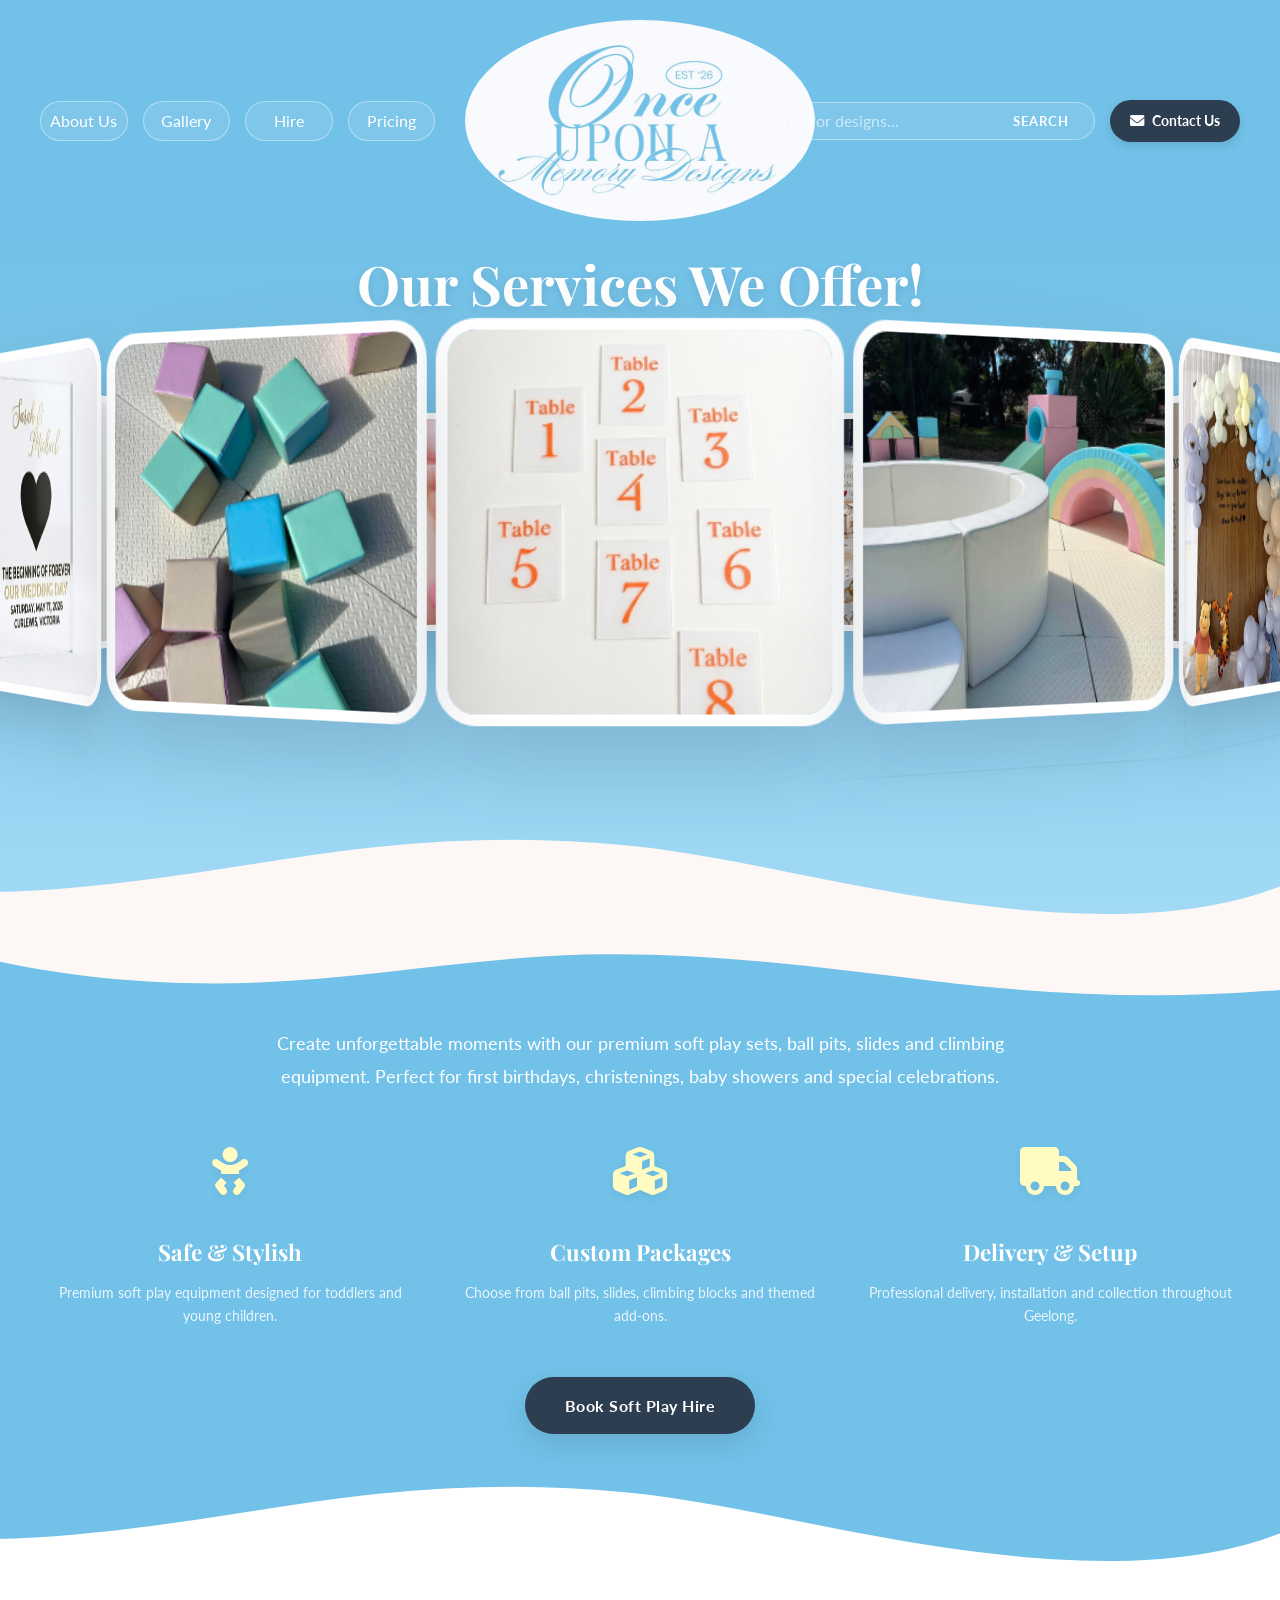
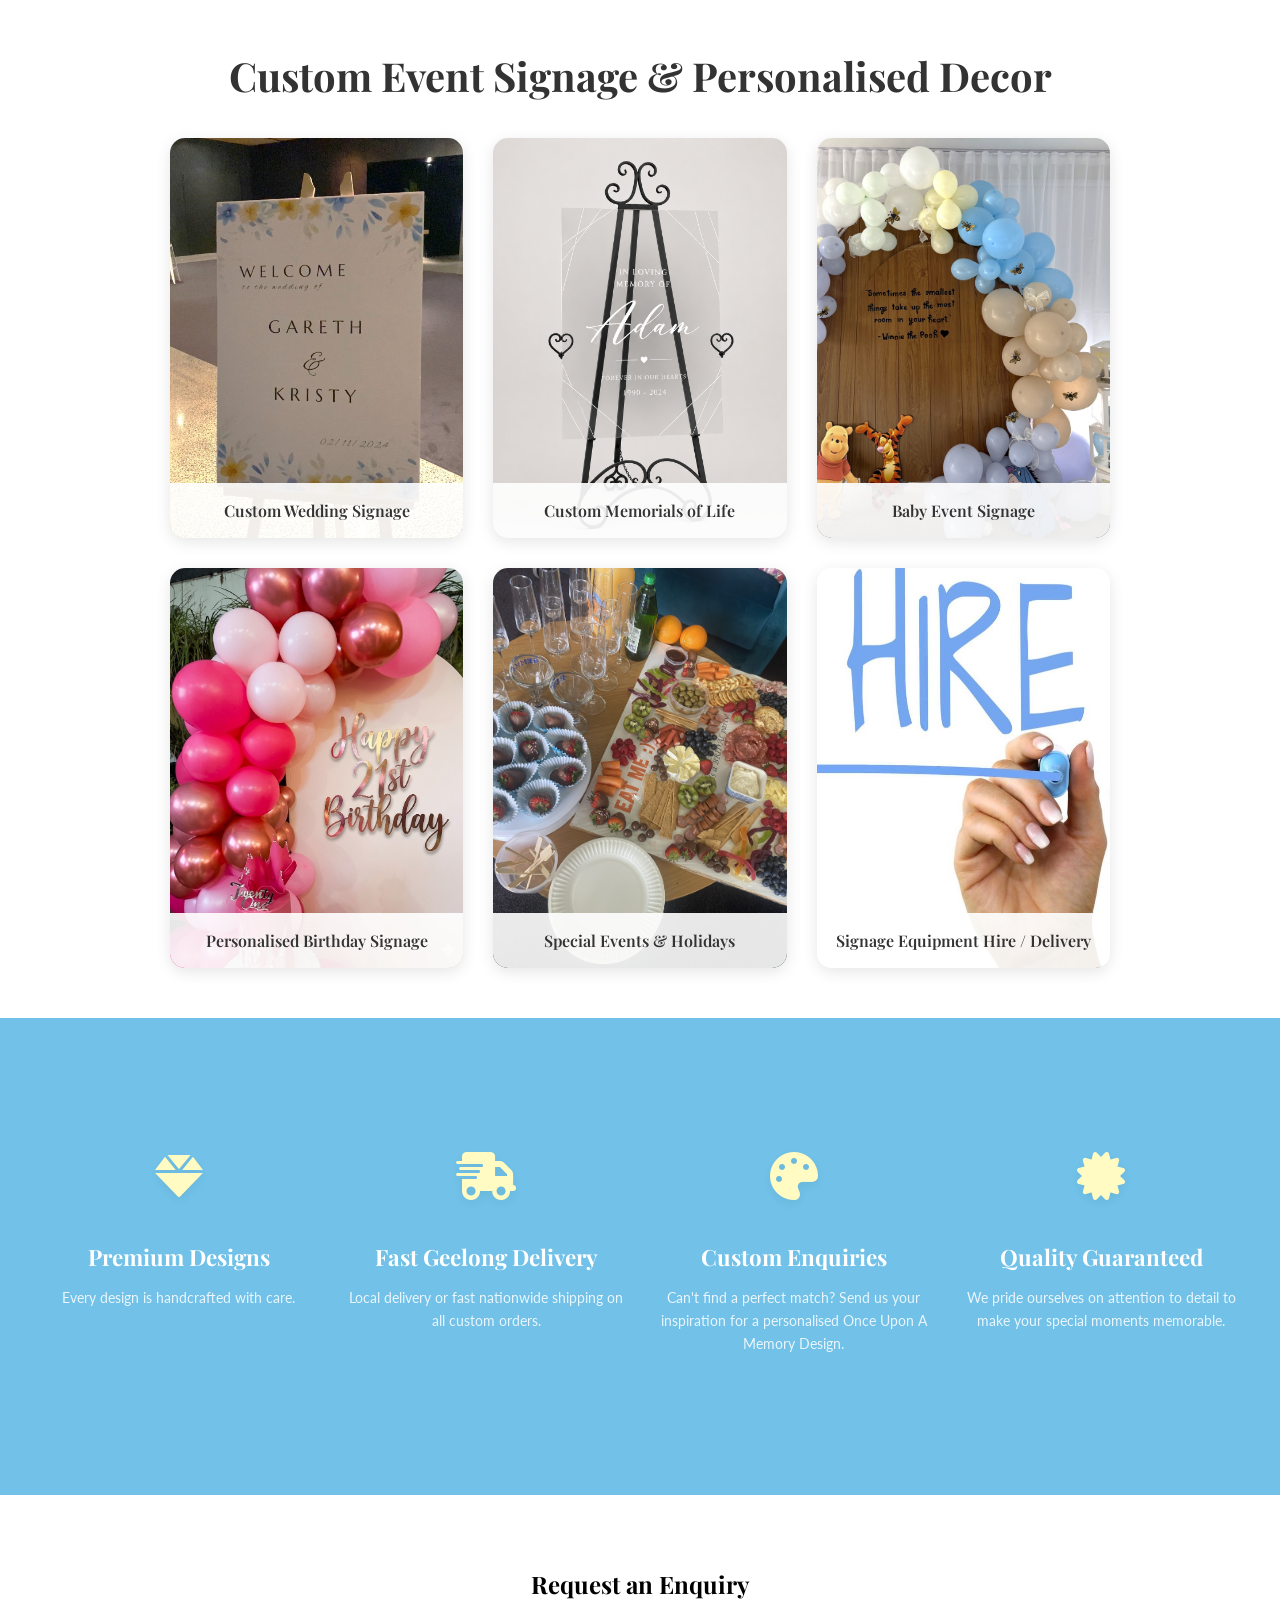
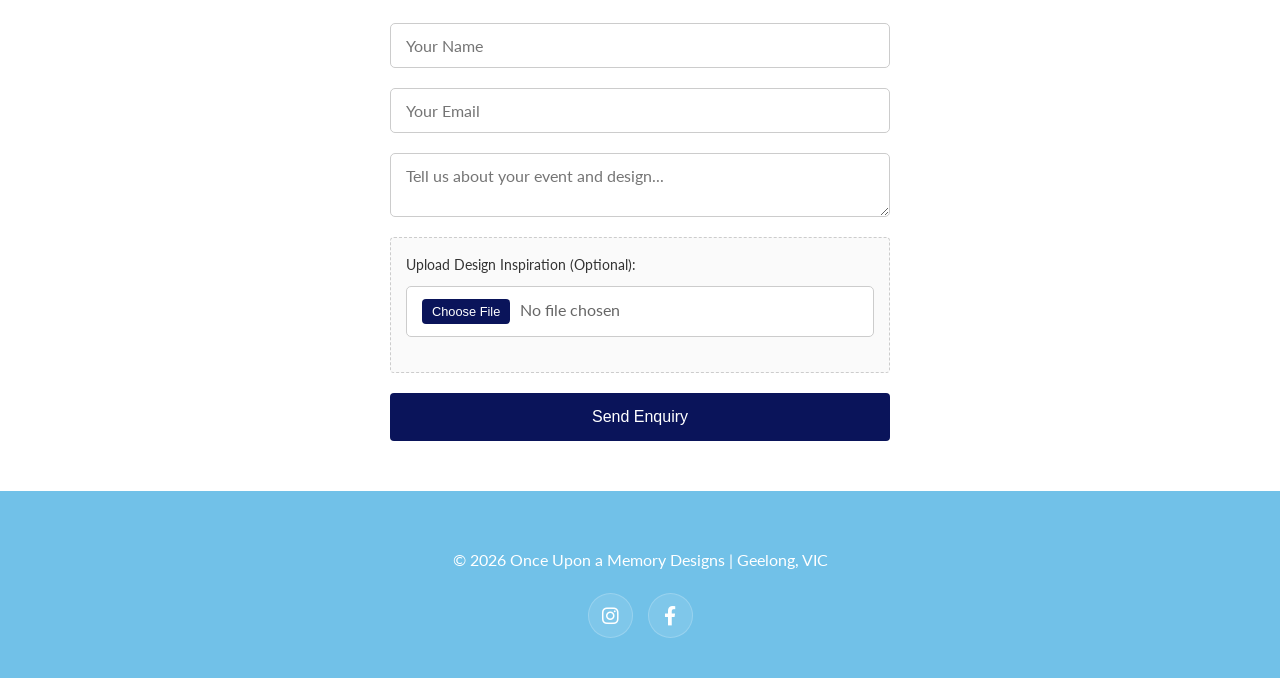
==== commit b5ef5f53: "Update index.html" ====
--- a/index.html
+++ b/index.html
@@ -4,7 +4,7 @@
 <head>
     <meta charset="UTF-8">
     <meta name="viewport" content="width=device-width, initial-scale=1.0">
-    <title>Once Upon a Memory Designs | Custom Event Signage</title>
+    <title>Once Upon a Memory Designs | Custom Event Signage & Soft Play Hire</title>
     <link rel="stylesheet" href="style.css">
     <meta name="p:domain_verify" content="e4e3352d1fe1b08e1a8dcbfb757ea3fe"/>
     <link rel="stylesheet" href="https://cdnjs.cloudflare.com/ajax/libs/font-awesome/6.0.0/css/all.min.css">
--- a/style.css
+++ b/style.css
@@ -58,7 +58,7 @@
 
 .header-left {
     justify-content: flex-start;
-    gap: 15px;                             
+    gap: 15px;                                       
 }
 
 .header-search {
@@ -123,7 +123,7 @@
 
 .header-search form {
     display: flex;
-    gap: 0;                                             
+    gap: 0;                                                                     
     border: 1px solid rgba(255, 255, 255, 0.4); 
     border-radius: 25px;        
     overflow: hidden;           
@@ -546,7 +546,7 @@
     display: flex;
     flex-direction: column;
     justify-content: space-between;
-    height: auto;
+    height: 100%;
     min-height: 420px;
     border-radius: 15px;
     box-shadow: 0 4px 15px rgba(0, 0, 0, 0.05);
@@ -601,6 +601,27 @@
     transform: scale(1.03);
     background-color: #ffffff;
     box-shadow: 0 10px 25px rgba(10, 20, 90, 0.08);
+}
+
+.package-img {
+    width: 100%;
+    height: 450px;        
+    object-fit: contain;    
+    border-radius: 8px;   
+    margin: 15px 0;       
+    box-shadow: 0 4px 12px rgba(0, 0, 0, 0.05); 
+}
+
+/* Heart Lists Custom Design */
+.heart-list {
+    list-style-type: none;
+    padding-left: 0;
+}
+
+.heart-list li::marker {
+    content: "🩵 ";
+    color: #ff4d6d; 
+    font-size: 1.2em; 
 }
 
 /* ======================================================
@@ -786,23 +807,52 @@
         flex-direction: column; 
         gap: 20px;
         padding: 0 20px;
-    }
-
+        text-align: center;
+    }
+
+    /* Fixed Layout adjustments for Mobile Containers */
+    .header-left,
     .header-search {
-        width: 100%;            
-        justify-content: center; 
+        width: 100%;
+        flex: none;
+        justify-content: center;
+    }
+
+    .header-left {
+        flex-direction: column;
+        gap: 12px;
     }
 
     .header-actions {
         flex-direction: column;
         width: 100%;
-        gap: 10px;
+        gap: 12px;
+    }
+
+    /* Standardizes structural sizing constraints across elements */
+    .nav-btn {
+        width: 100%;
+        max-width: 280px;
+        height: 44px; /* Slightly larger targets for easier tapping */
     }
     
     .header-search form,
     .contact-nav-btn {
         width: 100%;
-        max-width: 400px;
+        max-width: 280px;
+    }
+
+    .contact-nav-btn {
+        height: 44px;
+    }
+
+    .search-input {
+        width: 100%; /* Allows form to scale properly inside bounded width */
+    }
+
+    .logo {
+        max-width: 200px; /* Kept compact to conserve vertical space */
+        margin: 0 auto;
     }
 
     .soft-play-showcase {
@@ -871,8 +921,9 @@
         width: 90%;
     }
 
-    .logo {
-        max-width: 250px;
+    /* Adjust imagery behavior inside structural cards on mobile */
+    .package-img {
+        height: 170px;    
     }
 
     /* Reset package scales on smaller mobile screens to maintain layout containment */
@@ -887,37 +938,3 @@
     .carousel span img { transition: none; }
     .card-inner { transition: none; }
 }
-/* 1. Remove the default bullet points */
-.heart-list {
-  list-style-type: none;
-}
-
-/* 2. Add a heart emoji as the new dot point marker */
-.heart-list li::marker {
-  content: "🩵 ";
-  color: #ff4d6d; /* Optional: changes the heart color */
-  font-size: 1.2em; /* Optional: resizes the heart */
-}
-.package-img {
-    width: 100%;
-    height: 450px;        /* Forces all images to have an identical height */
-    object-fit: contain;    /* Crops the images cleanly without stretching or squeezing them */
-    border-radius: 8px;   /* Soft rounded corners matching your site layout */
-    margin: 15px 0;       /* Gives breathing room between the header and the price */
-    box-shadow: 0 4px 12px rgba(0, 0, 0, 0.05); /* Adds a subtle depth shadow */
-}
-
-/* Adjust card behavior to handle extra visual content gracefully */
-.pricing-card {
-    display: flex;
-    flex-direction: column;
-  justify-content: space-between; /* Distributes space evenly */
-  height: 100%;
-}
-
-/* Mobile Tweak */
-@media (max-width: 768px) {
-    .package-img {
-        height: 170px;    /* Marginally drops image height on mobile viewports for compact scrolling */
-    }
-}
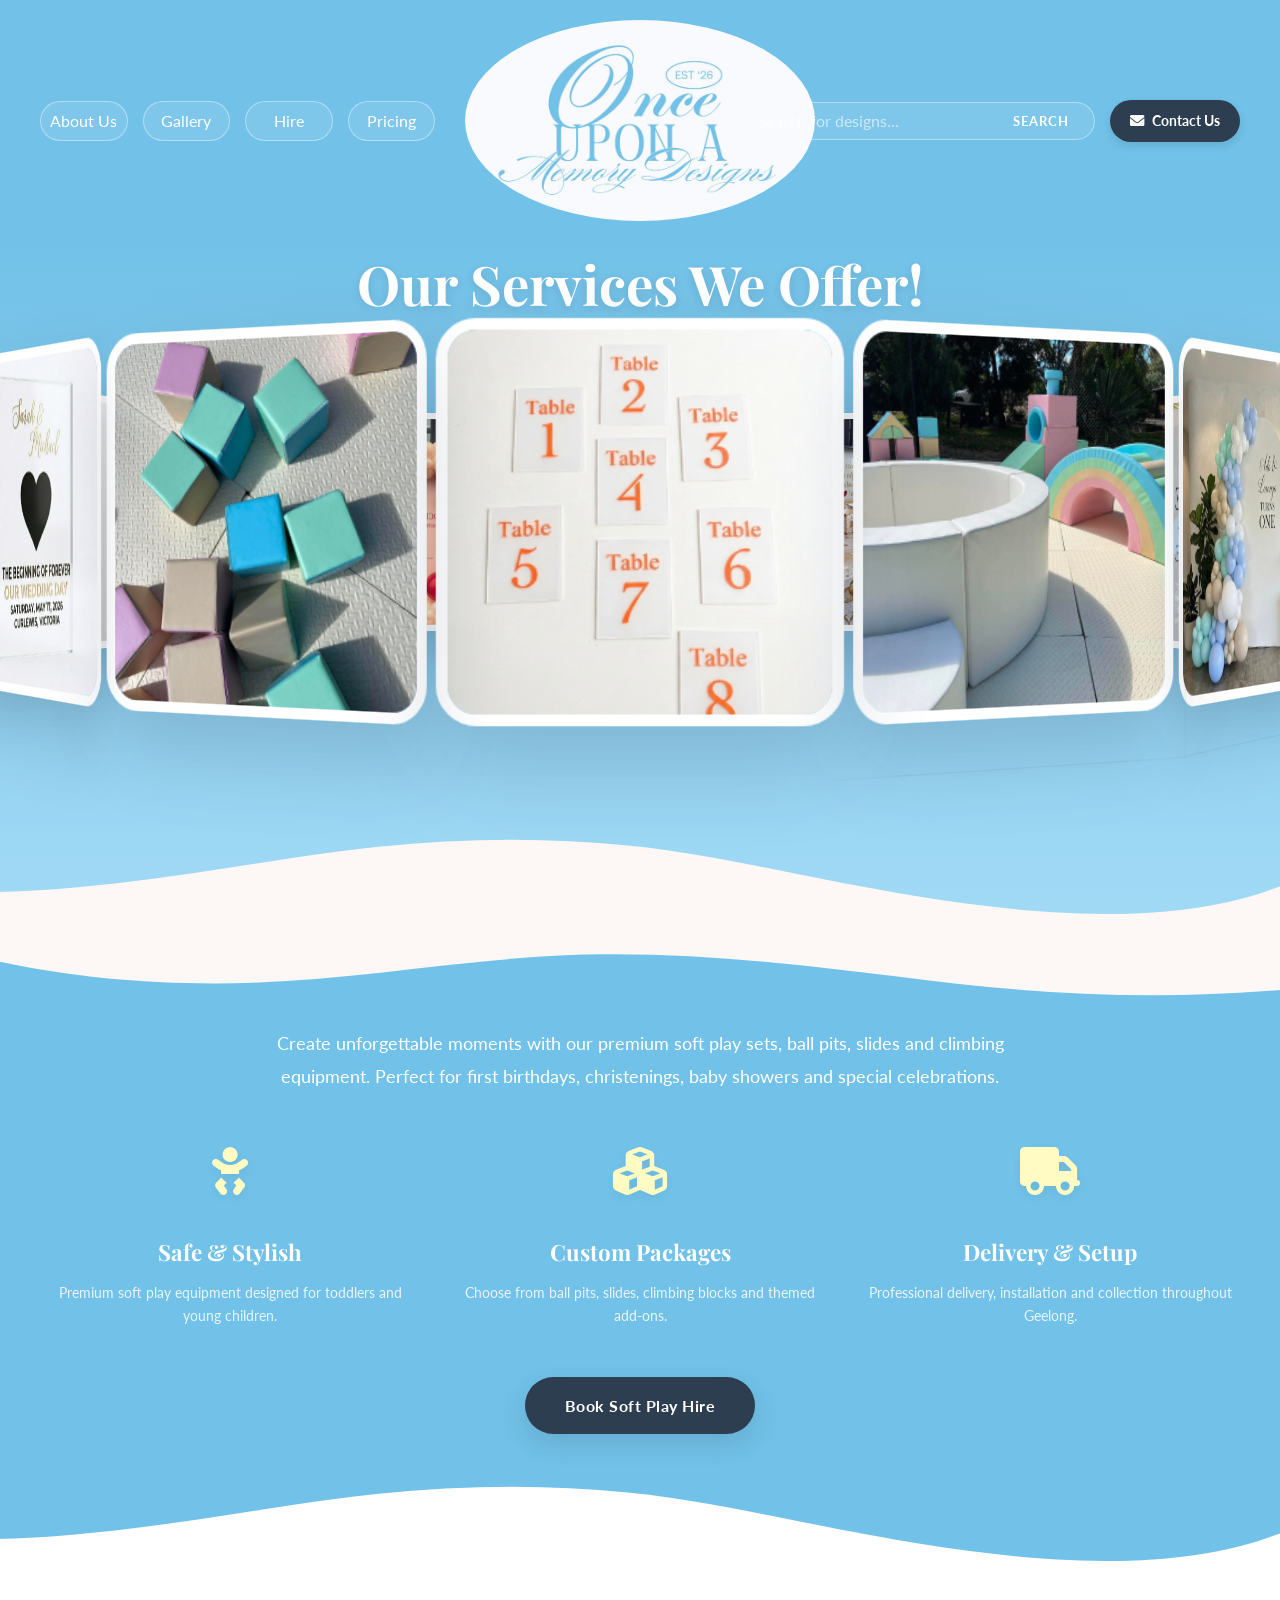
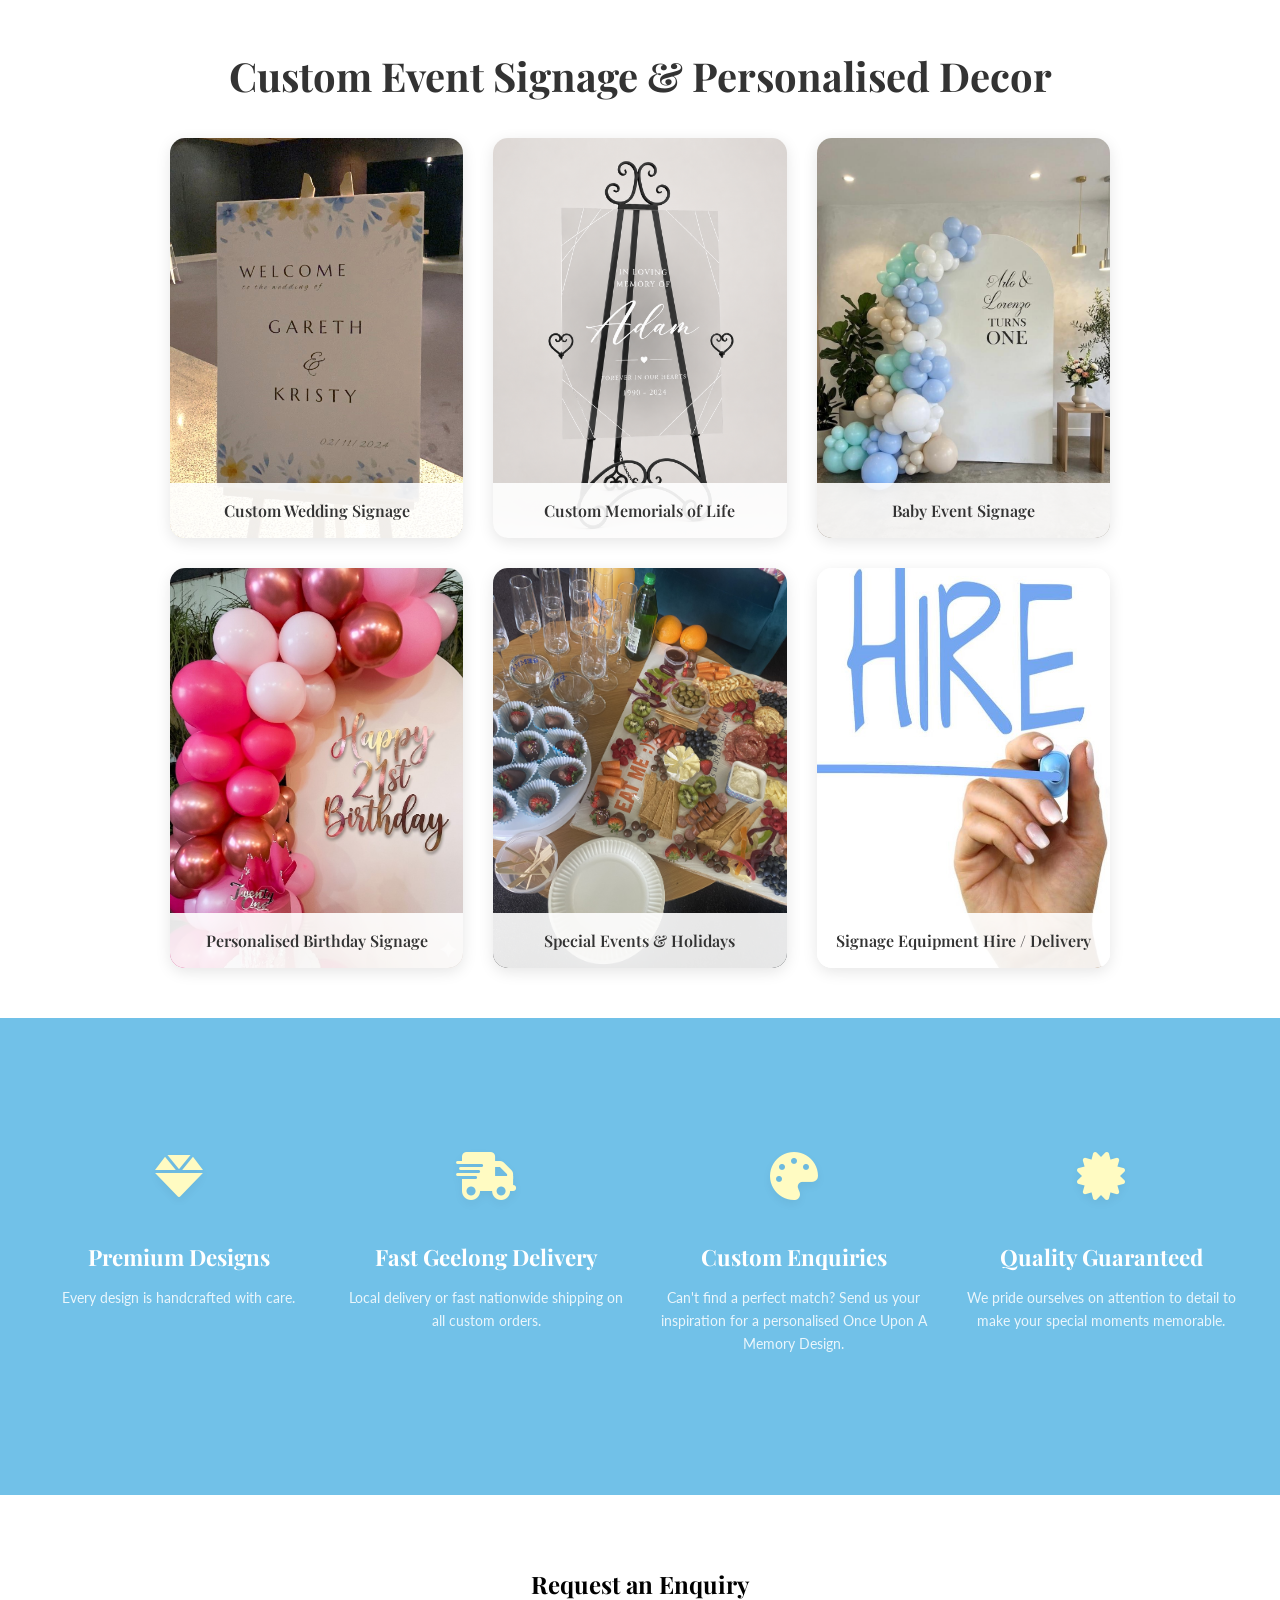
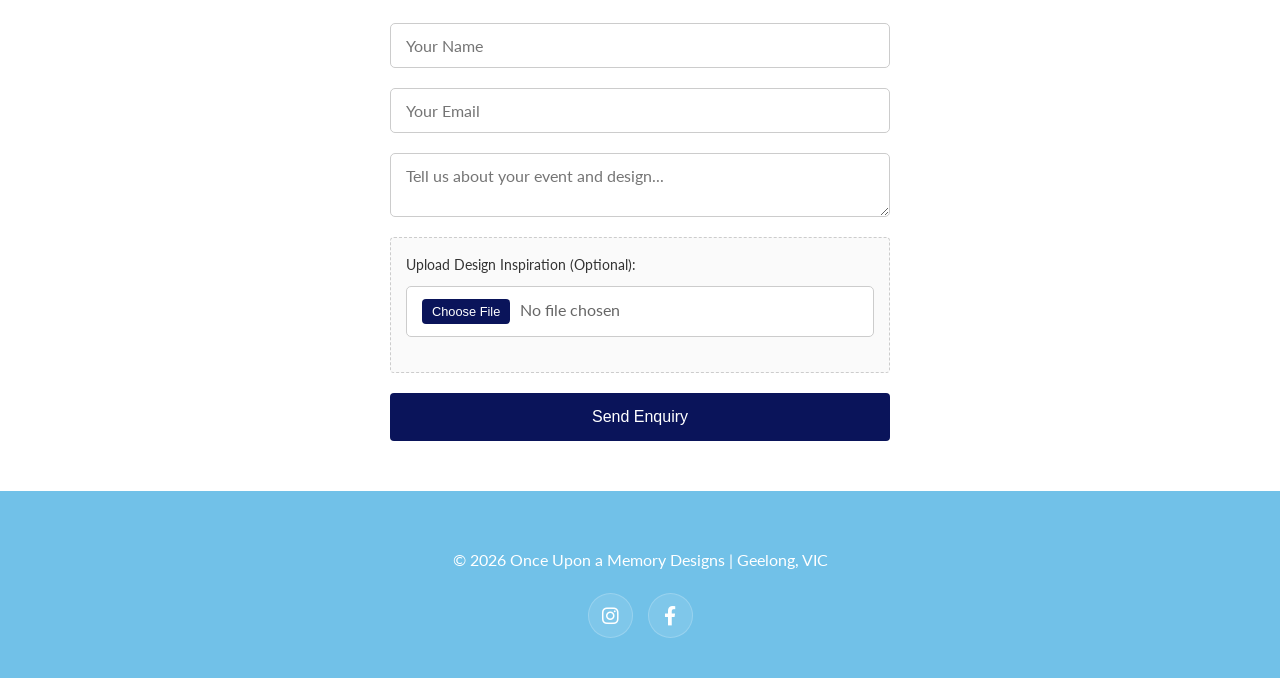
==== commit cd2767c4: "Update index.html" ====
--- a/index.html
+++ b/index.html
@@ -53,11 +53,11 @@
                 <span style="--i:1;"><img src="./softplay1.jpeg" alt="Setup 1"></span>
                 <span style="--i:2;"><img src="./image4.jpg" alt="Setup 2"></span>
                 <span style="--i:3;"><img src="./softplay2.jpeg" alt="Setup 3"></span>
-                <span style="--i:4;"><img src="./image6.jpg" alt="Setup 4"></span>
+                <span style="--i:4;"><img src="./image21.jpg" alt="Setup 4"></span>
                 <span style="--i:5;"><img src="./softplay3.jpeg" alt="Setup 5"></span>
                 <span style="--i:6;"><img src="./image9.png" alt="Setup 6"></span>
                 <span style="--i:7;"><img src="./softplay7.jpeg" alt="Setup 7"></span>
-                <span style="--i:8;"><img src="./image13.jpg" alt="Setup 8"></span>
+                <span style="--i:8;"><img src="./image20.jpg" alt="Setup 8"></span>
                 <span style="--i:9;"><img src="./softplay8.jpeg" alt="Setup 9"></span>
                 <span style="--i:10;"><img src="./image16.png" alt="Setup 10"></span>
                 <span style="--i:11;"><img src="./softplay6.jpeg" alt="Setup 11"></span>
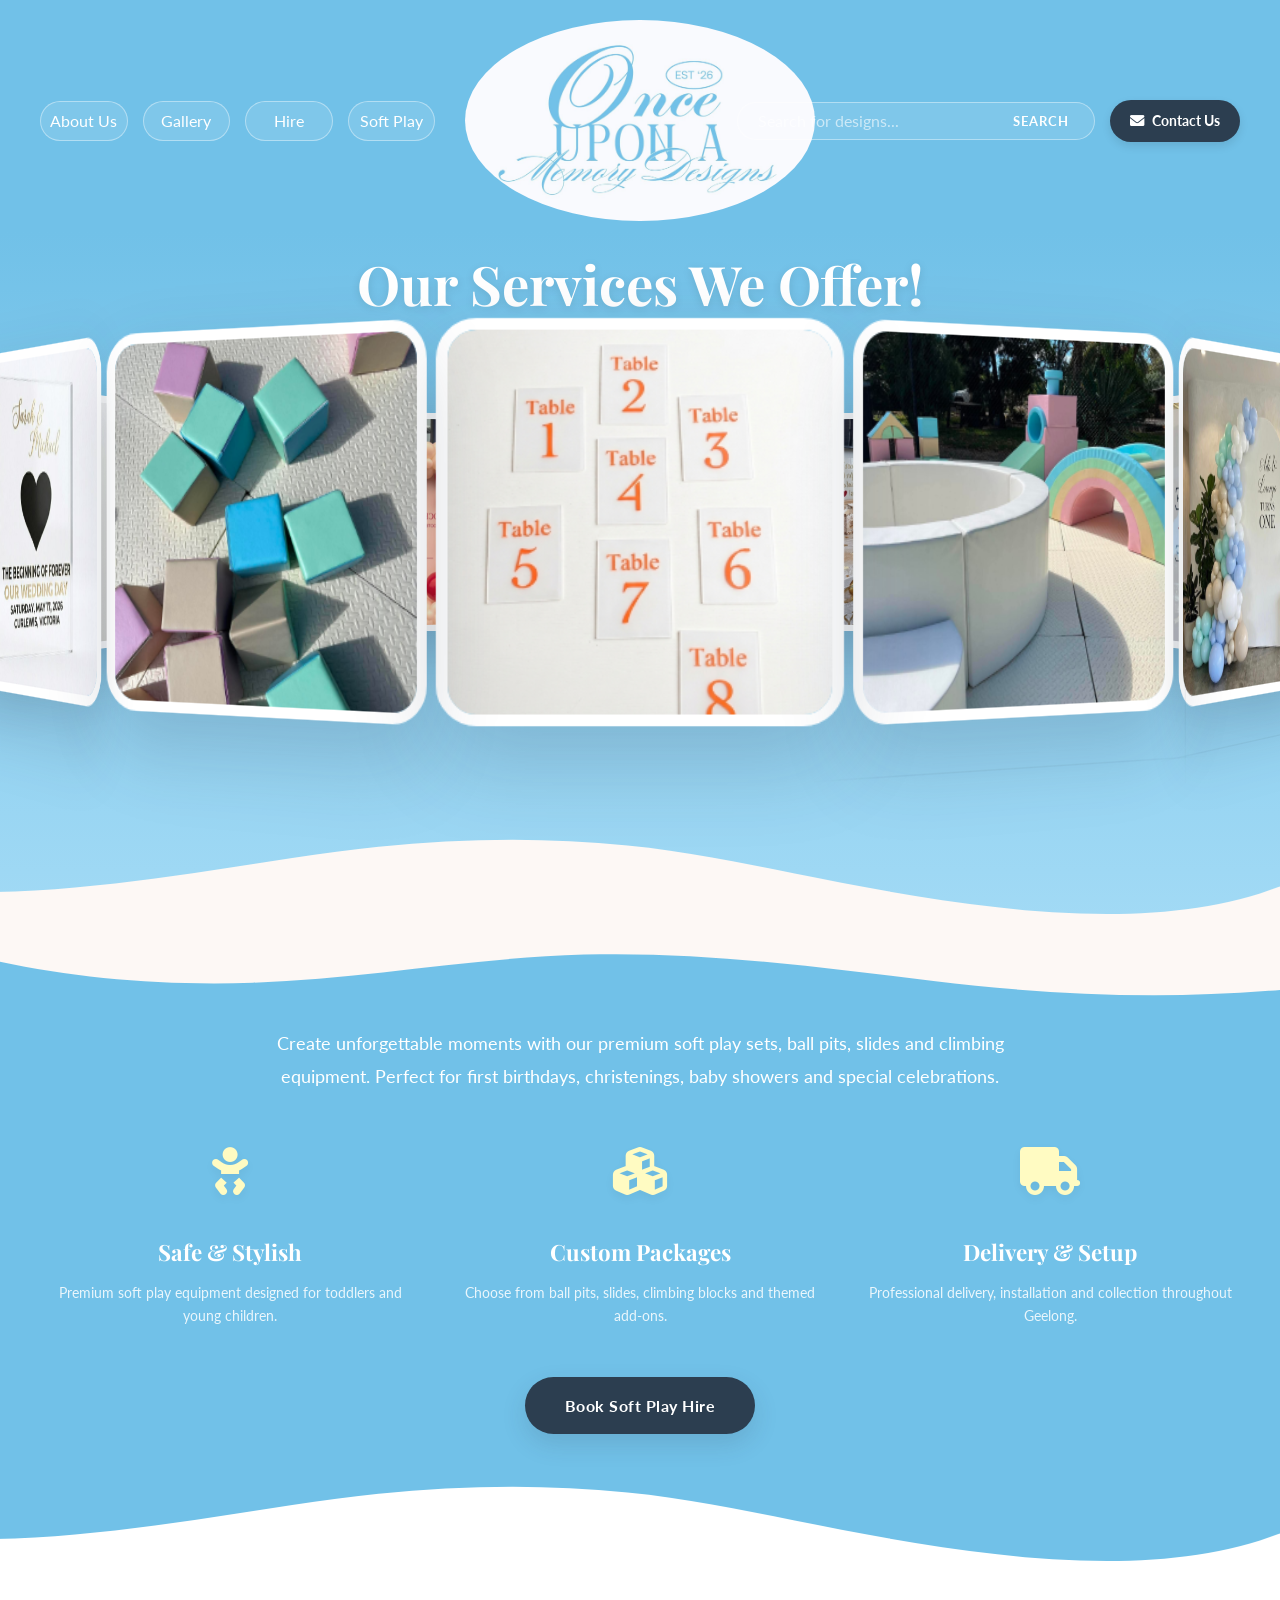
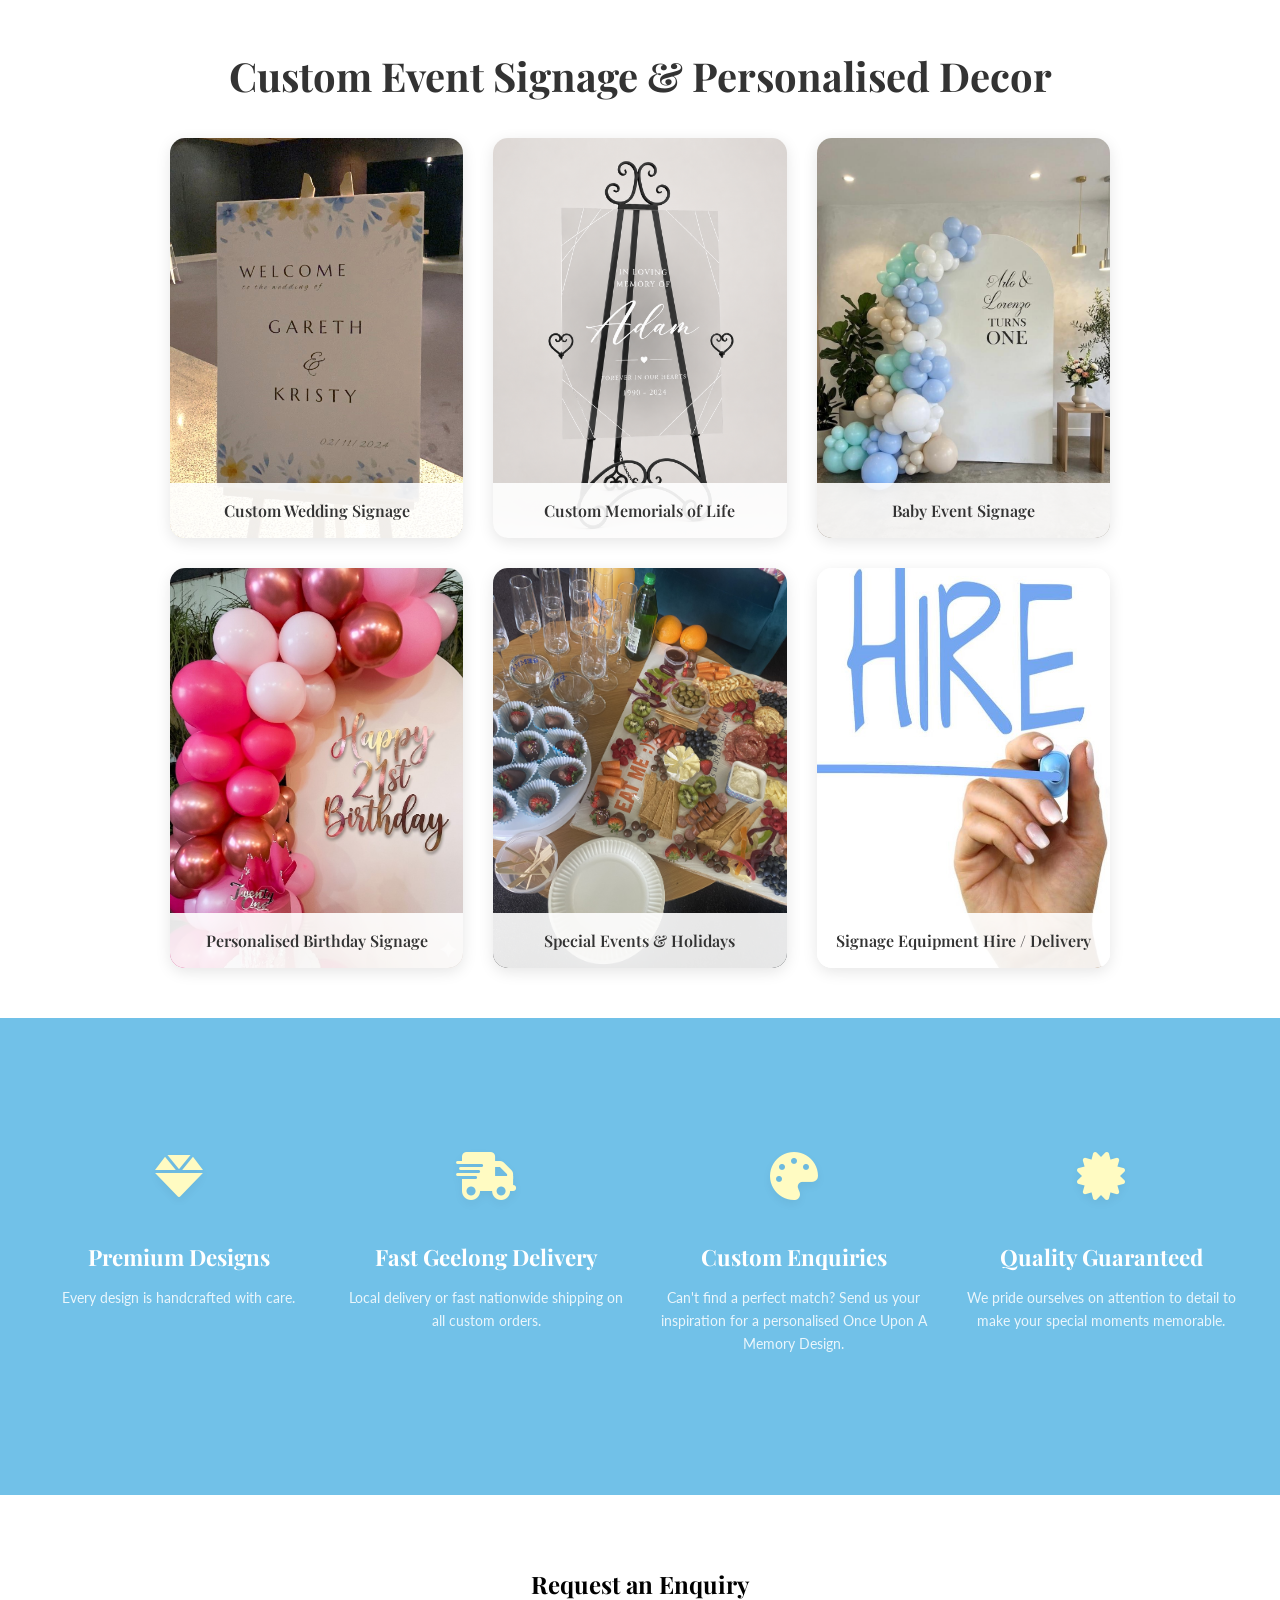
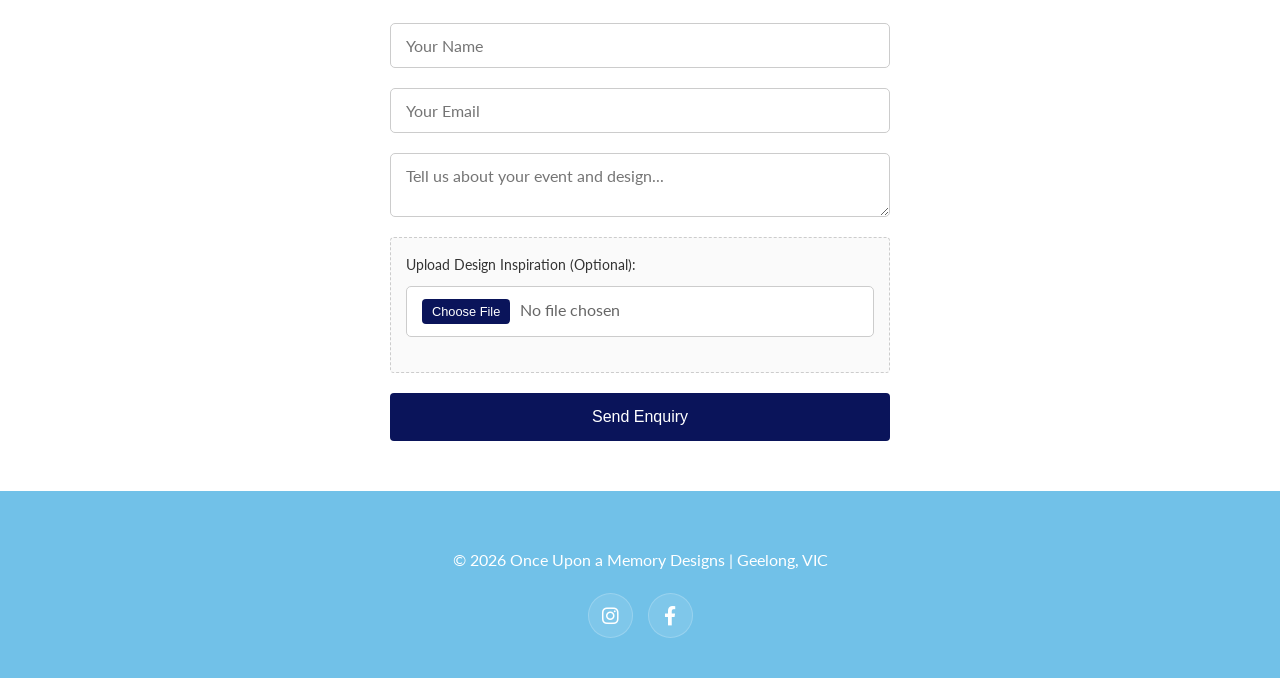
==== commit faecc8d2: "Update index.html" ====
--- a/index.html
+++ b/index.html
@@ -18,7 +18,7 @@
                 <a href="aboutus.html" class="nav-btn">About Us</a>
                 <a href="imagegallery.html" class="nav-btn">Gallery</a>
                 <a href="hire.html" class="nav-btn">Hire</a>
-                <a href="pricing.html" class="nav-btn">Pricing</a>
+                <a href="softplay.html" class="nav-btn">Soft Play</a>
             </div>
 
             <div class="logo-container">
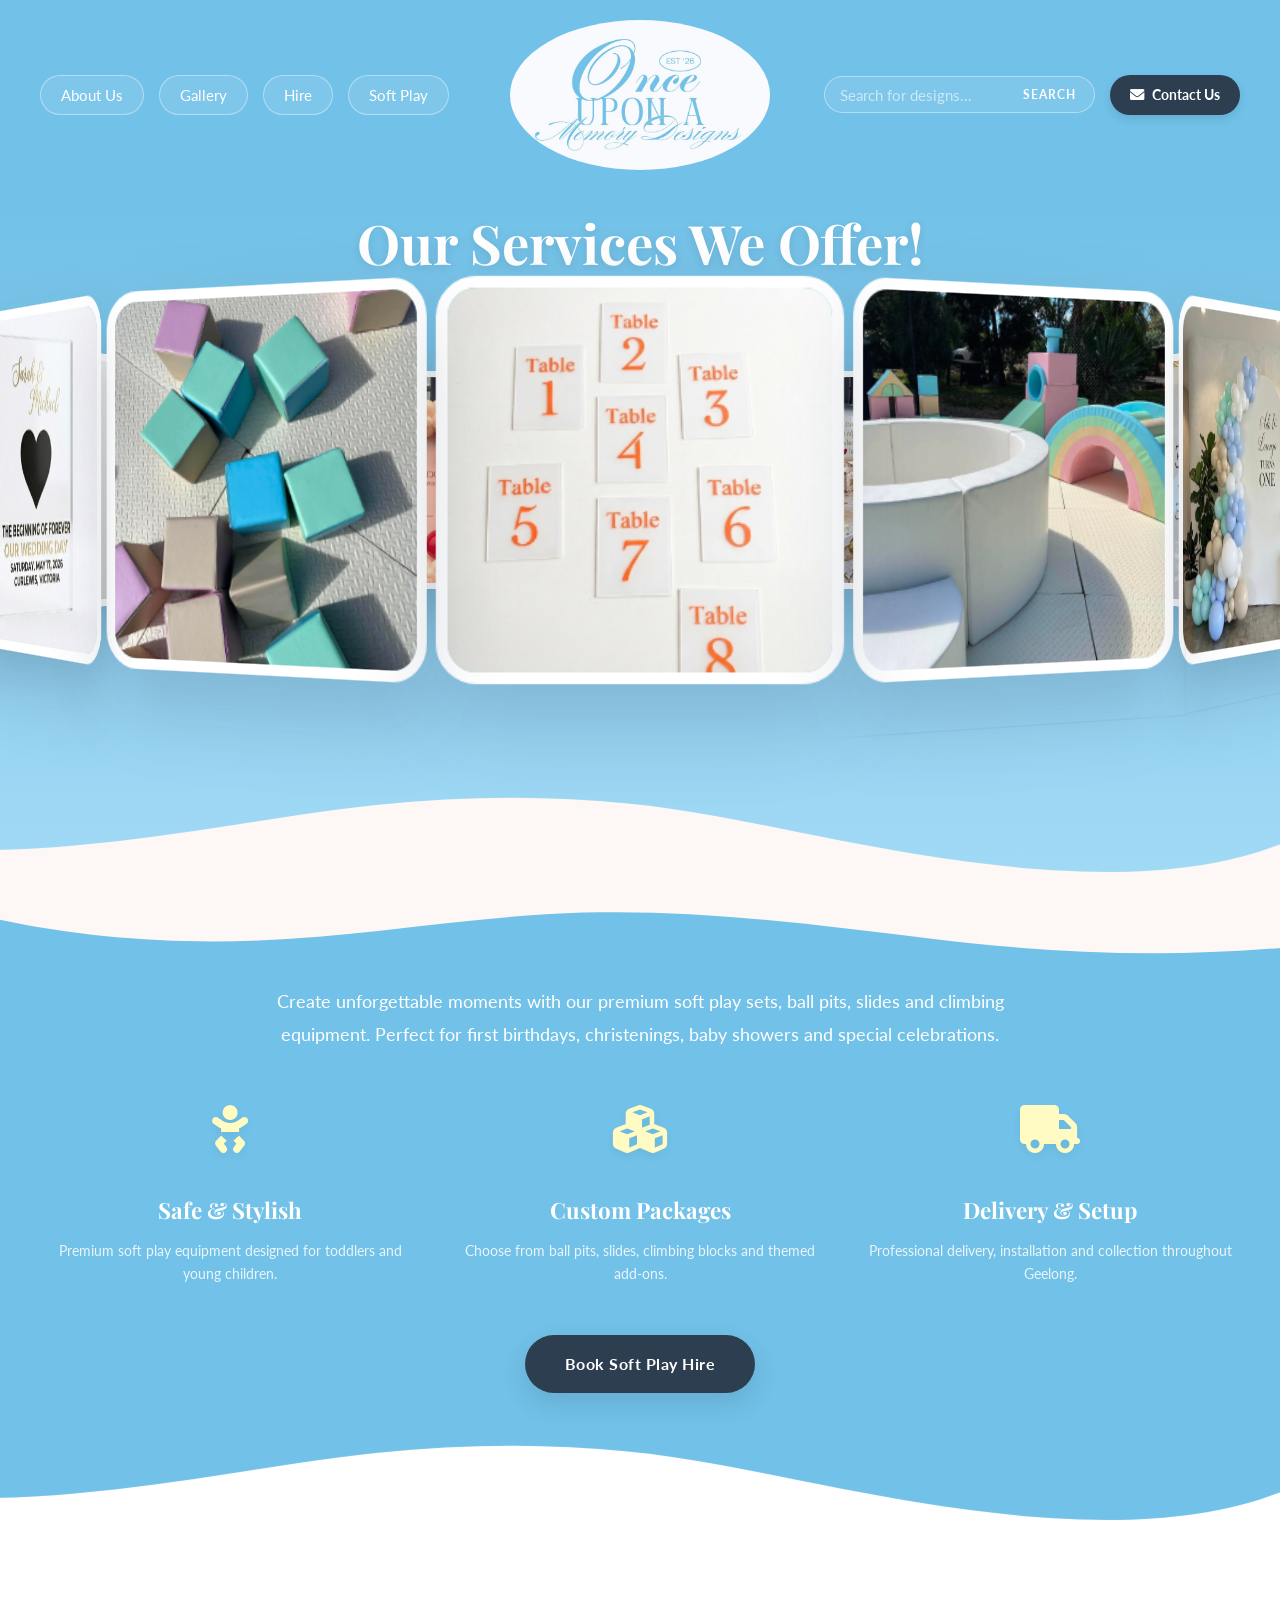
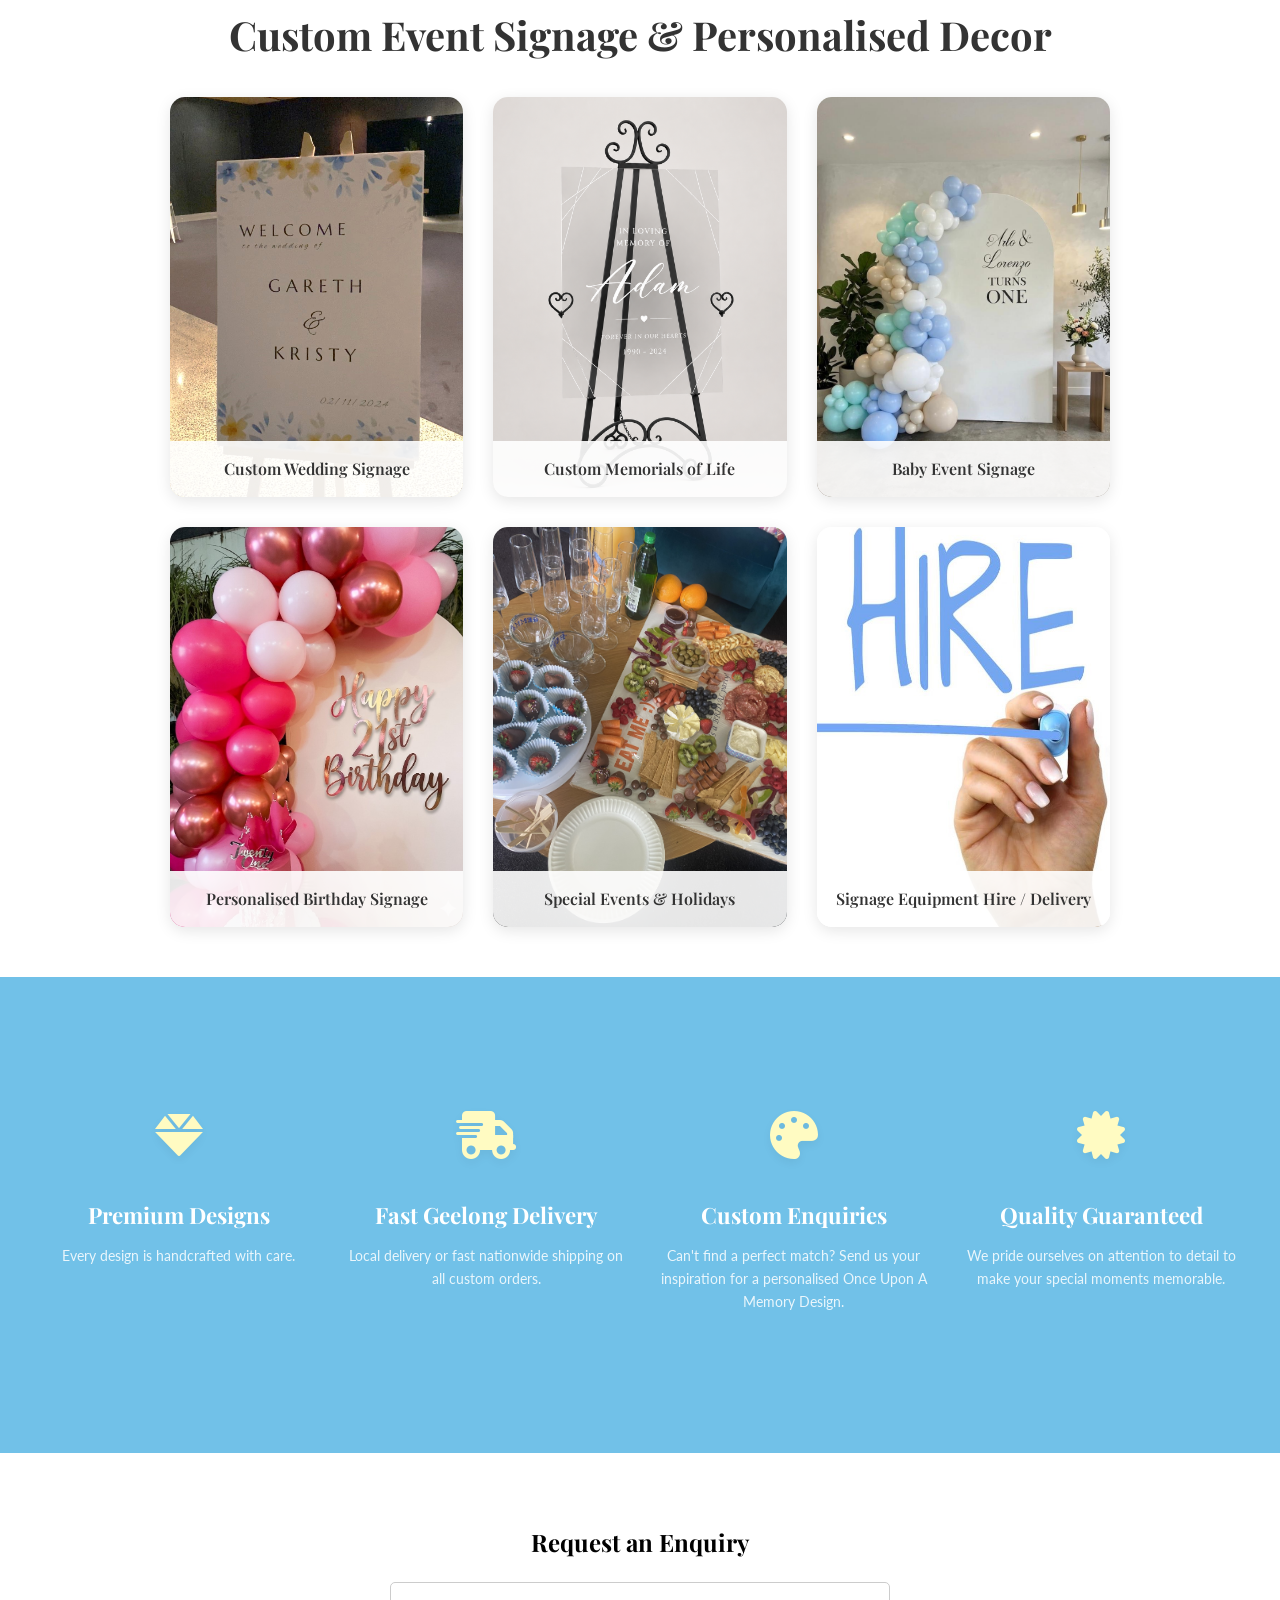
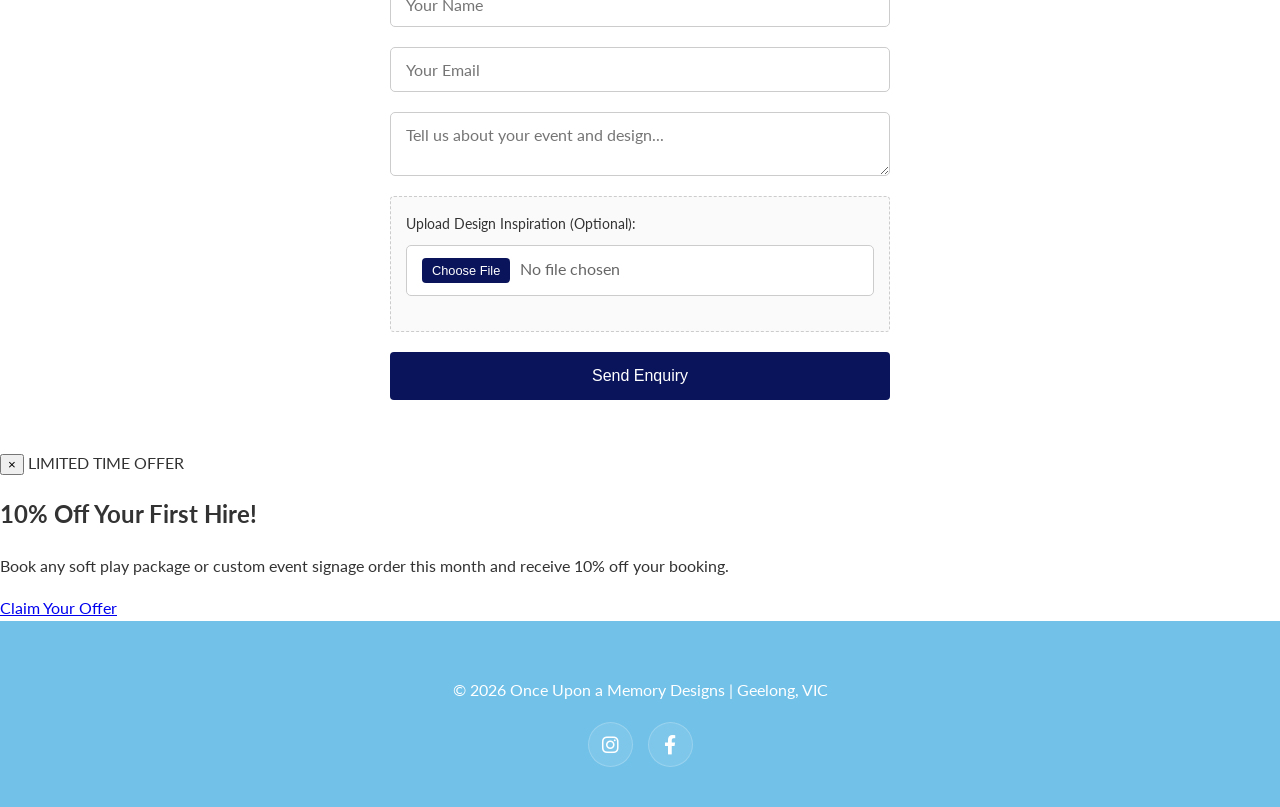
==== commit e998028e: "Update index.html" ====
--- a/index.html
+++ b/index.html
@@ -1,6 +1,5 @@
 <!DOCTYPE html>
 <html lang="en">
-    
 <head>
     <meta charset="UTF-8">
     <meta name="viewport" content="width=device-width, initial-scale=1.0">
@@ -18,7 +17,7 @@
                 <a href="aboutus.html" class="nav-btn">About Us</a>
                 <a href="imagegallery.html" class="nav-btn">Gallery</a>
                 <a href="hire.html" class="nav-btn">Hire</a>
-                <a href="softplay.html" class="nav-btn">Soft Play</a>
+                <a href="pricing.html" class="nav-btn">Soft Play</a>
             </div>
 
             <div class="logo-container">
@@ -122,7 +121,7 @@
                 <path d="M0,0V46.29c47.79,22.2,103.59,32.17,158,28,70.36-5.37,136.33-33.31,206.8-37.5C438.64,32.43,512.34,53.67,583,72.05c69.27,18,138.3,24.88,209.4,13.08,36.15-6,69.85-17.84,104.45-29.34C989.49,25,1113-14.29,1200,42.4V0Z" class="shape-fill"></path>
             </svg>
         </div>
-    </section>
+    </section> 
 
     <section class="gallery">
         <div class="header-text">
@@ -268,6 +267,17 @@
             <button type="submit">Send Enquiry</button>
         </form>
     </section>
+
+    <!-- Special Offer Modal Popup -->
+    <div id="offerModal" class="modal-overlay">
+        <div class="modal-content">
+            <button class="close-modal" id="closeModalBtn">&times;</button>
+            <span class="offer-badge">LIMITED TIME OFFER</span>
+            <h2>10% Off Your First Hire!</h2>
+            <p>Book any soft play package or custom event signage order this month and receive 10% off your booking.</p>
+            <a href="#contact" class="modal-cta-btn" id="claimOfferBtn">Claim Your Offer</a>
+        </div>
+    </div>
 
     <footer>
         <div class="footer-content">
@@ -285,5 +295,28 @@
         </div>
     </footer>
 
+    <!-- Popup Script (Session Memory Enabled) -->
+    <script>
+        document.addEventListener("DOMContentLoaded", function() {
+            const modal = document.getElementById("offerModal");
+            const closeBtn = document.getElementById("closeModalBtn");
+            const claimBtn = document.getElementById("claimOfferBtn");
+
+            // Check if user has already seen the offer in this browsing session
+            if (!sessionStorage.getItem("offerSeen")) {
+                setTimeout(() => {
+                    modal.classList.add("active");
+                    sessionStorage.setItem("offerSeen", "true");
+                }, 1000);
+            }
+
+            closeBtn.addEventListener("click", () => modal.classList.remove("active"));
+            claimBtn.addEventListener("click", () => modal.classList.remove("active"));
+            window.addEventListener("click", (e) => {
+                if (e.target === modal) modal.classList.remove("active");
+            });
+        });
+    </script>
+
 </body>
 </html>
--- a/style.css
+++ b/style.css
@@ -1,6 +1,7 @@
 /* ======================================================
-   GLOBAL STYLES & RESET
+    GLOBAL STYLES & RESET
 ====================================================== */
+
 * {
     box-sizing: border-box;
 }
@@ -28,12 +29,12 @@
 }
 
 /* ======================================================
-   HEADER STYLING
+    HEADER STYLING
 ====================================================== */
 header {
     background-color: #71c1e8;
     color: white;
-    padding: 20px 0 10px 0;
+    padding: 20px 0;
     position: relative;
     z-index: 10;
 }
@@ -41,24 +42,26 @@
 .header-container {
     display: flex;
     align-items: center;
-    max-width: 2000px;
+    justify-content: space-between;
+    max-width: 1600px;
     margin: 0 auto;
     width: 100%;
     padding: 0 40px;
+    gap: 20px;
 }
 
 /* Left & Right layout distribution */
 .header-left, 
 .header-search {
-    flex: 1; 
     display: flex;
     align-items: center;
+    gap: 15px;
+    flex: 1;
     min-width: 0; 
 }
 
 .header-left {
-    justify-content: flex-start;
-    gap: 15px;                                       
+    justify-content: flex-start;                                       
 }
 
 .header-search {
@@ -70,14 +73,14 @@
     display: flex;          
     align-items: center;
     justify-content: center;
-    width: 160px;           
+    padding: 0 20px;           
     height: 40px;           
     background-color: rgba(255, 255, 255, 0.1); 
     color: white;
     text-decoration: none;
     border: 1px solid rgba(255, 255, 255, 0.4);
     border-radius: 20px;    
-    font-size: 1rem;
+    font-size: 0.95rem;
     white-space: nowrap;    
     transition: all 0.3s ease;
 }
@@ -90,8 +93,8 @@
 /* Logo Setup */
 .logo-container {
     flex: 0 0 auto; 
-    padding: 0 30px;
     text-align: center;
+    padding: 0 20px;
 }
 
 .logo-link {
@@ -108,7 +111,8 @@
 }
 
 .logo {
-    max-width: 350px;
+    max-width: 260px;
+    width: 100%;
     height: auto;
     border-radius: 50%;
     display: block; 
@@ -123,7 +127,7 @@
 
 .header-search form {
     display: flex;
-    gap: 0;                                                                     
+    gap: 0;                                                                                                               
     border: 1px solid rgba(255, 255, 255, 0.4); 
     border-radius: 25px;        
     overflow: hidden;           
@@ -134,10 +138,10 @@
     background-color: transparent;
     border: none;
     color: white;               
-    padding: 5px 20px;
+    padding: 5px 15px;
     font-family: 'Lato', sans-serif;
-    font-size: 1rem;
-    width: 250px;               
+    font-size: 0.95rem;
+    width: 180px;             
     outline: none;
 }
 
@@ -149,10 +153,10 @@
     background-color: transparent;
     border: none;
     color: white;
-    padding: 10px 25px;
+    padding: 10px 18px;
     font-family: 'Lato', sans-serif;
     text-transform: uppercase;  
-    font-size: 0.8rem;
+    font-size: 0.75rem;
     letter-spacing: 1px;
     font-weight: 700;
     cursor: pointer;
@@ -169,7 +173,7 @@
     align-items: center;
     justify-content: center;
     gap: 8px;
-    height: 42px;
+    height: 40px;
     padding: 0 20px;
     background-color: #2c3e50;
     color: white;
@@ -189,7 +193,7 @@
 }
 
 /* ======================================================
-   WAVY DIVIDER GRAPHICS (SVG)
+    WAVY DIVIDER GRAPHICS (SVG)
 ====================================================== */
 .custom-shape-divider-bottom {
     position: absolute;
@@ -239,11 +243,11 @@
 }
 
 /* ======================================================
-   SOFT PLAY SHOWCASE & 3D DIAL
+    SOFT PLAY SHOWCASE & 3D DIAL
 ====================================================== */
 .soft-play-showcase {
     background: linear-gradient(180deg, #71c1e8 0%, #a2daf5 100%);
-    padding: 20px 20px 140px;   
+    padding: 20px 20px 140px;    
     text-align: center;
     overflow: hidden;
     position: relative;
@@ -277,15 +281,15 @@
     align-items: center;
     height: 450px;             
     perspective: 2000px;
-    margin-top: -40px;         
-    margin-bottom: 40px;       
+    margin-top: -40px;          
+    margin-bottom: 40px;        
     position: relative;
 }
 
 .carousel {
     position: relative;
-    width: 280px;              
-    height: 280px;             
+    width: 280px;               
+    height: 280px;              
     transform-style: preserve-3d;
     animation: rotate360 35s linear infinite;
 }
@@ -321,7 +325,7 @@
 }
 
 /* ======================================================
-   TRUST FEATURES SECTION
+    TRUST FEATURES SECTION
 ====================================================== */
 .trust-features {
     background-color: #71c1e8;
@@ -415,7 +419,7 @@
 }
 
 /* ======================================================
-   GALLERY & 3D FLIPPING PRODUCT CARDS
+    GALLERY & 3D FLIPPING PRODUCT CARDS
 ====================================================== */
 .gallery { 
     padding: 50px 10px; 
@@ -538,9 +542,9 @@
 }
 
 /* ======================================================
-   PRICING & INVESTMENT PACKAGES ENGINE
+    SOFTPLAY & INVESTMENT PACKAGES ENGINE
 ====================================================== */
-.pricing-card {
+.softplay-card {
     background-color: #fdf8f5;
     padding: 30px 20px;
     display: flex;
@@ -552,7 +556,7 @@
     box-shadow: 0 4px 15px rgba(0, 0, 0, 0.05);
 }
 
-.pricing-card h3 {
+.softplay-card h3 {
     font-family: 'Playfair Display', serif;
     font-size: 1.5rem;
     margin: 0 0 15px 0;
@@ -605,10 +609,11 @@
 
 .package-img {
     width: 100%;
-    height: 450px;        
-    object-fit: contain;    
-    border-radius: 8px;   
-    margin: 15px 0;       
+    height: 440px;        
+    object-fit: contain; 
+    background-color: #f5f8fc; 
+    border-radius: 8px;    
+    margin: 15px 0;        
     box-shadow: 0 4px 12px rgba(0, 0, 0, 0.05); 
 }
 
@@ -618,14 +623,10 @@
     padding-left: 0;
 }
 
-.heart-list li::marker {
-    content: "🩵 ";
-    color: #ff4d6d; 
-    font-size: 1.2em; 
-}
+.heart-list li::before { content: "ㅤ♡"; margin-right: 8px; }
 
 /* ======================================================
-   ENQUIRY CONTACT FORM
+    ENQUIRY CONTACT FORM
 ====================================================== */
 .enquiry { 
     background: #FFF; 
@@ -649,7 +650,7 @@
 .enquiry input, 
 .enquiry textarea { 
     width: 100%;              
-    padding: 12px 15px;      
+    padding: 12px 15px;     
     margin-bottom: 20px;     
     border: 1px solid #ccc;  
     border-radius: 5px;      
@@ -663,7 +664,7 @@
 .enquiry input:focus, 
 .enquiry textarea:focus {
     outline: none;
-    border-color: #0A145A;   
+    border-color: #0A145A;    
     box-shadow: 0 0 5px rgba(10, 20, 90, 0.2);
 }
 
@@ -724,7 +725,7 @@
 }
 
 /* ======================================================
-   FOOTER & SOCIAL CONNECTORS
+    FOOTER & SOCIAL CONNECTORS
 ====================================================== */
 footer {
     background-color: #71c1e8; 
@@ -769,7 +770,7 @@
 .social-btn.facebook:hover { color: #1877F2; }
 
 /* ======================================================
-   RESPONSIVE MEDIA QUERIES
+    RESPONSIVE MEDIA QUERIES
 ====================================================== */
 
 /* Tablets Viewport Framework (Under 1024px) */
@@ -810,17 +811,12 @@
         text-align: center;
     }
 
-    /* Fixed Layout adjustments for Mobile Containers */
     .header-left,
     .header-search {
         width: 100%;
         flex: none;
         justify-content: center;
-    }
-
-    .header-left {
         flex-direction: column;
-        gap: 12px;
     }
 
     .header-actions {
@@ -829,11 +825,10 @@
         gap: 12px;
     }
 
-    /* Standardizes structural sizing constraints across elements */
     .nav-btn {
         width: 100%;
         max-width: 280px;
-        height: 44px; /* Slightly larger targets for easier tapping */
+        height: 44px;
     }
     
     .header-search form,
@@ -847,11 +842,11 @@
     }
 
     .search-input {
-        width: 100%; /* Allows form to scale properly inside bounded width */
+        width: 100%; 
     }
 
     .logo {
-        max-width: 200px; /* Kept compact to conserve vertical space */
+        max-width: 200px; 
         margin: 0 auto;
     }
 
@@ -863,7 +858,6 @@
         font-size: 2.0rem;
     }
 
-    /* 3D Carousel Mobile adjustments */
     .carousel-wrapper {
         height: 340px; 
         min-height: 340px;
@@ -886,7 +880,6 @@
         box-shadow: 0 10px 30px rgba(44, 62, 80, 0.15);
     }
 
-    /* Trust features configuration adjustments */
     .trust-features {
         padding: 80px 20px 100px;
     }
@@ -910,7 +903,6 @@
         height: 60px; 
     }
 
-    /* Gallery Grid & Pricing Tier Collapse */
     .grid {
         grid-template-columns: 1fr !important;
         gap: 25px;
@@ -921,12 +913,10 @@
         width: 90%;
     }
 
-    /* Adjust imagery behavior inside structural cards on mobile */
     .package-img {
         height: 170px;    
     }
 
-    /* Reset package scales on smaller mobile screens to maintain layout containment */
     .featured-tier {
         transform: none;
     }
